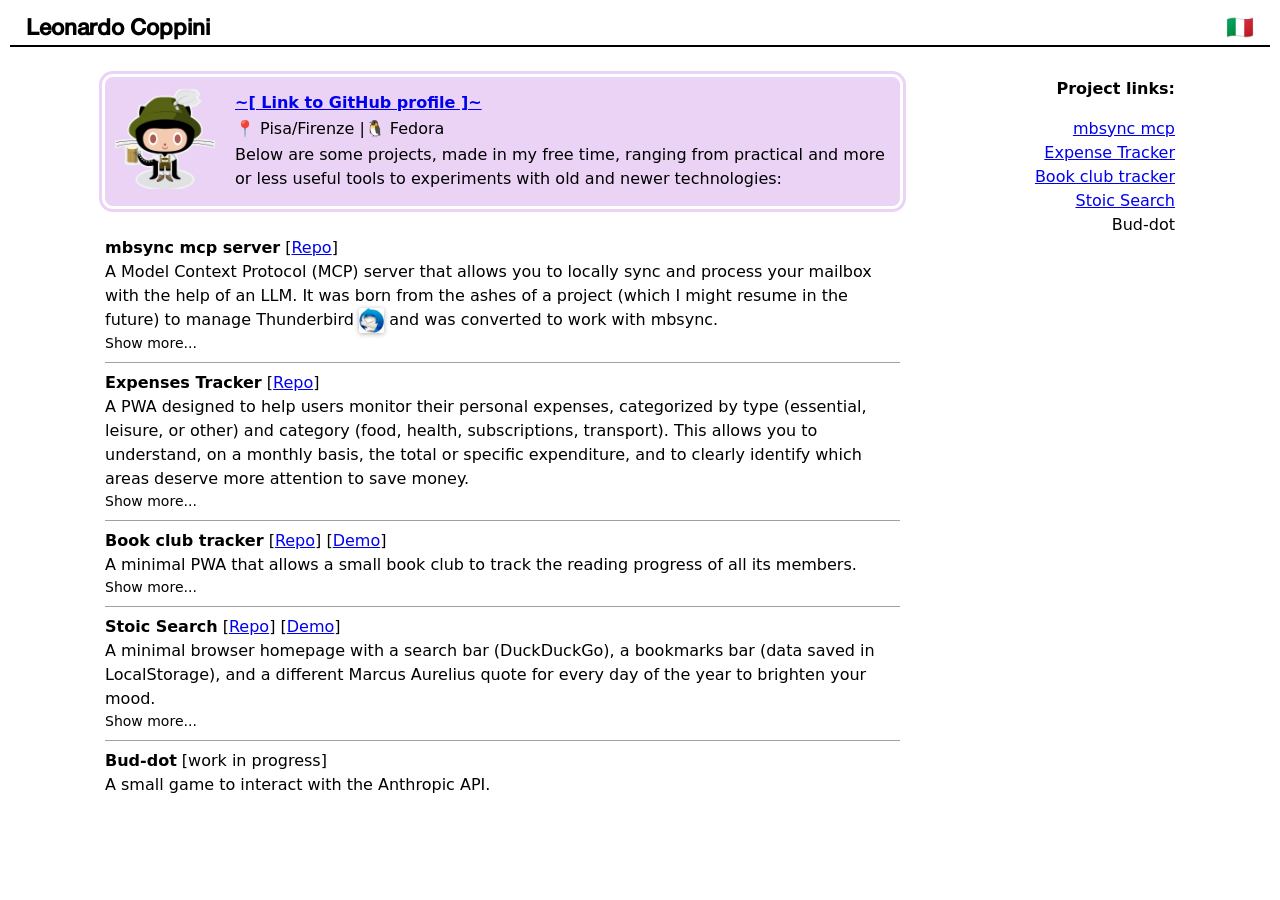
==== index.html @ 1485a017 "switch to english as default" ====
<!DOCTYPE html>
<html lang="en">
<head>
    <meta charset="UTF-8">
    <meta name="viewport" content="width=device-width, initial-scale=1.0">
    <link rel="icon" type="image/x-icon" href="assets/ico.ico">
    <link rel="stylesheet" href="css/ciessesse.css">
    <style>
        @media (min-width: 1200px) {
            .container {
                max-width: 1100px;
            }
        }
        @font-face {
            font-family: 'Faustina';
            src: url('fonts/static/Faustina-Regular.ttf') format('truetype');
            font-weight: 400;
            font-style: normal;
        }

        @font-face {
            font-family: 'Faustina';
            src: url('fonts/static/Faustina-Bold.ttf') format('truetype');
            font-weight: 700;
            font-style: normal;
        }

        @media (min-width: 1200px) {
            .container {
                max-width: 1100px;
            }
        }

        .navbar-brand {
            font-family: 'Helvetica Neue', serif;
            font-size: 1.4rem;
        }
        .align-items-center {
        align-items: center !important;
        }

        .book-descr {
            flex-direction: row;
        }

        @media (max-width: 768px) {
            .book-descr {
                flex-direction: column;
            }
        }

        .book-tracker, .marco, .mbsync, .tracker {
            cursor: pointer;
        }
    </style>
    <title>Portfolio</title>
</head>
<body style="margin-left: 10px; margin-right: 10px; margin-bottom: 50px;">
    <header class="navbar navbar-static-top bs-docs-nav" id="top" style="border-bottom: 2px solid black; padding-bottom: 0px;">
        <div class="d-flex align-items-baseline" style="width: 100%;">
            <a href="https://leonardocppn.github.io/portfolio/" class="navbar-brand" style="font-weight: bold; margin-bottom: -2px; padding-bottom: 0;">Leonardo Coppini</a>
            <a href="indexita.html" title="Italiano" style="font-size: 1.4rem; margin-left: auto; text-decoration: none;">🇮🇹</a>
        </div>
    </header>

    <div class="container">
        <div class="row">
            <main class="col-12 col-md-9" style="padding-top:30px">
                <div style="background: #ead3f5; margin-bottom:30px; border-radius: 8px; padding: 10px; display: flex; gap: 20px; align-items: center; box-shadow: 0 0 0 3px white, 0 0 0 6px #ead3f5;">
                    <div>
                        <img src="assets/oktobercat.png" style="width: 100px;">
                    </div>
                    <div>
                        <p style="margin-top: 0px;margin-bottom: 2px;">
                            <a href="https://github.com/leonardocppn" style="font-weight: bold; font-size: 1rem;">~[ Link to GitHub profile ]~</a>
                        </p>
                        <p style="margin-top: 0px;margin-bottom: 2px;">
                            📍 Pisa/Firenze |🐧 Fedora
                        </p>
                        Below are some projects, made in my free time, ranging from practical and more or less useful tools to experiments with old and newer technologies:
                    </div>
                </div>
                <!--
                <h4 style="margin-bottom:0px;">Progetti</h4>
                Di seguito stanno alcuni progetti fatti nel tempo libero:<br><br>
                -->
                <b>mbsync mcp server</b> [<a href="https://github.com/leonardocppn/mbsync-mcp">Repo</a>]<br>
                A Model Context Protocol (MCP) server that allows you to locally sync and process your mailbox with the help of an LLM. It was born from the ashes of a project (which I might resume in the future) to manage Thunderbird <img src="imgs/tndrb.ico" style="width: 25px; border-radius:10%; box-shadow: 0 1px 5px rgba(0, 0, 0, 0.3); vertical-align: middle;"> and was converted to work with mbsync.<br>
                <div class="mbsync" style="font-size:14px">Show more...</div>
                <div class="mcp" style="align-items: center;display: none;gap:20px">
                    <div style="box-sizing: border-box; text-align: center;">
                        <img src="imgs/mcp.png" style="width: 100%; max-width: 680px; box-shadow: 0 1px 5px rgba(0, 0, 0, 0.3);">
                    </div>
                    <div style="box-sizing: border-box;text-align:left;">
                        Main features include:
                        <ul style="margin: 5px;">
                            <li>Read emails from Maildir folders synced with mbsync.</li>
                            <li>Search by sender, subject, or content.</li>
                            <li>Filters by date range and read/unread status.</li>
                            <li>IMAP operations: move, delete, archive emails.</li>
                            <li>Batch cleanup: delete/archive multiple emails in a single command.</li>
                            <li>Daily briefing: inbox summary with top senders.</li>
                        </ul>
                    </div>
                </div>
                <hr style="border: 0; border-top: 1px solid #a0a0a0;">
                <b>Expenses Tracker</b> [<a href="https://github.com/leonardocppn/expenses-tracker-pwa">Repo</a>]<br>
                A PWA designed to help users monitor their personal expenses, categorized by type (essential, leisure, or other) and category (food, health, subscriptions, transport). This allows you to understand, on a monthly basis, the total or specific expenditure, and to clearly identify which areas deserve more attention to save money.<br>
                <div class="tracker" style="font-size:14px">Show more...</div>
                <div class="spese" style="align-items: center;display: none;gap:20px">
                    <div style="box-sizing: border-box; text-align: center;">
                        <table>
                            <tr>
                                <td><img src="https://raw.githubusercontent.com/leonardocppn/expenses-tracker-pwa/refs/heads/main/screen1.png" width="270px"/></td>
                                <td><img src="https://raw.githubusercontent.com/leonardocppn/expenses-tracker-pwa/refs/heads/main/screen2.png" width="270px"/></td>
                            </tr>
                        </table>
                    </div>
                    <div style="box-sizing: border-box;text-align:left;">
                        This is accompanied by two other trackers: one for daily mood and one for sleep hours. Given that sleep and mood are strongly correlated, this project is also a personal experiment to understand how visible the increase in leisure spending is as an involuntary response to a certain number of consecutive days of bad mood.<br>                 As I personally use this PWA (currently collecting data!), the analysis of this correlation will be evaluated and improved in a few months, with more data available.
                    </div>
                </div>
                <hr style="border: 0; border-top: 1px solid #a0a0a0;">
                <b>Book club tracker</b> [<a href="https://github.com/leonardocppn/book-club-tracker">Repo</a>] [<a href="https://leonardocppn.github.io/book-club-tracker/">Demo</a>]<br>
                A minimal PWA that allows a small book club to track the reading progress of all its members.<br>
                <div class="book-tracker" style="font-size:14px">Show more...</div>
                <div class="book-descr" style="align-items: center;display: none;gap:20px">
                    <div style="box-sizing: border-box;">
                        <img src="imgs/book.png" style="width: 300px;">
                    </div>
                    <div style="box-sizing: border-box;text-align:left;">
                    Small PWA built to track on mobile the reading progress of a book club made up of me and some friends. To avoid losing touch with others and to stop having to periodically ask: "Where are you up to?".<br>
                    <br>
                    Frontend written in JavaScript, backend running on Cloudflare Workers with storage on Cloudflare KV. It sends notifications to a shared Discord channel to alert when someone crosses the 50-75-90% threshold of the book.<br>
                    <br>
                    Minimal, easily extendable/improvable, and hard to recommend for a larger reading group due to the lack of user authentication, which allows anyone to freely falsify other people's data.
                    </div>
                </div>
                <hr style="border: 0; border-top: 1px solid #a0a0a0;">
                <b>Stoic Search</b> [<a href="https://github.com/leonardocppn/stoic-search">Repo</a>] [<a href="https://leonardocppn.github.io/stoic-search/">Demo</a>]<br>
                A minimal browser homepage with a search bar (DuckDuckGo), a bookmarks bar (data saved in LocalStorage), and a different Marcus Aurelius quote for every day of the year to brighten your mood.<br>
                <div class="marco" style="font-size:14px">Show more...</div>
                <div class="aurelio" style="display: none;">
                    <div style="box-sizing: border-box; text-align: center;">
                        <img src="imgs/marco.png" style="width: 90%; box-shadow: 0 1px 5px rgba(0, 0, 0, 0.3); ">
                    </div>
                    <div style="box-sizing: border-box;text-align:left;">
                        It uses a simple function to compute the current day of the year (0–365), loads an array of 366 Marcus Aurelius quotes (to handle leap years), and uses the modulo operator to select the corresponding quote: each day shows a different quote following the sequential order of the array, restarting on January 1st of the next year.<br>
                    </div>
                </div>
                <hr style="border: 0; border-top: 1px solid #a0a0a0;">
                <b>Bud-dot</b> [work in progress]<br>
                A small game to interact with the Anthropic API.
                <br><br>
                
            </main>

            <aside class="col-12 col-md-3 mt-4 mt-md-0" style="text-align: right; padding-top:30px">
                <b>Project links:</b><br>
                <nav>
                    <ul class="list-unstyled ps-md-3">
                        <li><a href="https://github.com/leonardocppn/mbsync-mcp">mbsync mcp</a></li>
                        <li><a href="https://github.com/leonardocppn/expenses-tracker-pwa">Expense Tracker</a></li>
                        <li><a href="https://leonardocppn.github.io/book-club-tracker/">Book club tracker</a></li>
                        <li><a href="https://leonardocppn.github.io/stoic-search/">Stoic Search</a></li>
                        <li>Bud-dot</li>
                    </ul>
                </nav>
            </aside>
        </div>
    </div>

    <script>
        function setupToggle(triggerSelector, contentSelector, displayStyle = 'flex') {
            document.querySelector(triggerSelector).addEventListener('click', function() {
                const content = document.querySelector(contentSelector);
                if (content.style.display === 'none' || content.style.display === '') {
                    content.style.display = displayStyle;
                    this.textContent = 'Show less...';
                } else {
                    content.style.display = 'none';
                    this.textContent = 'Show more...';
                }
            });
        }

        setupToggle('.book-tracker', '.book-descr', 'flex');
        setupToggle('.marco', '.aurelio', 'block');
        setupToggle('.mbsync', '.mcp', 'block');
        setupToggle('.tracker', '.spese', 'block');
    </script>
</body>
</html>
---- css/ciessesse.css ----
/* =====================
   Base reset
   ===================== */

*, *::before, *::after {
    box-sizing: border-box;
}

body {
    margin: 0;
    font-family: system-ui, -apple-system, "Segoe UI", Roboto, "Helvetica Neue", Arial, sans-serif;
    line-height: 1.5;
}

/* ===================== */

.blacklink a,
.blacklink a:visited {
    color: #000;
    text-decoration: none;
}

.blacklink a:hover {
    color: 000;
    text-decoration: underline;
}
.recentlink a,
.recentlink a:visited {
    color: #666;
    text-decoration: none;
}
.recentlink a:hover {
    color: #666;
    text-decoration: underline;
}
.citaz {
    font-style: italic;
    padding-left: 20px;
    border-left: 2px solid #000;
    margin-left: 0;
}
@media (min-width: 1200px) {
    .container {
        max-width: 1100px;
    }
}
@media (min-width: 768px) {
    .container-md, .container-sm {
        max-width: 720px;
    }
    .mt-md-0 {
        margin-top: 0 !important;
    }
}
@font-face {
    font-family: 'Faustina';
    src: url('../fonts/static/Faustina-Regular.ttf') format('truetype');
    font-weight: 400;
    font-style: normal;
}
@font-face {
    font-family: 'Faustina';
    src: url('../fonts/static/Faustina-Bold.ttf') format('truetype');
    font-weight: 700;
    font-style: normal;
}
@font-face {
    font-family: 'Helvetica Neue';
    src: url('../fonts/static/HelveticaNeue-Light.otf') format('opentype');
    font-weight: 400;
    font-style: normal;
}
@font-face {
    font-family: 'Helvetica Neue';
    src: url('../fonts/static/HelveticaNeue-Bold.otf') format('opentype');
    font-weight: 500;
    font-style: normal;
}
@font-face {
    font-family: 'Helvetica Neue';
    src: url('../fonts/static/HelveticaNeue-Italic.otf') format('opentype');
    font-weight: 400;
    font-style: italic;
}
.navbar-brand {
    padding-top: var(--bs-navbar-brand-padding-y);
    padding-bottom: var(--bs-navbar-brand-padding-y);
    margin-right: var(--bs-navbar-brand-margin-end);
    font-size: var(--bs-navbar-brand-font-size);
    color: var(--bs-navbar-brand-color);
    text-decoration: none;
    white-space: nowrap;
    font-family: 'Faustina', serif;
    font-size: 1.4rem;
}
.title {
    font-family: 'Faustina', serif;
}
.blogpost {
    font-family: 'Helvetica Neue', serif;
    font-size: 1.1rem;
}
.blogpost h4,h5 {
    font-family: 'Helvetica Neue', serif;
    font-weight: 500;
}
.fancytitle a,
.fancytitle a:visited {
    text-decoration: none;
}
.recentlink a:hover {
    color: #666;
    text-decoration: underline;
}
/* =====================
   Bootstrap utilities
   ===================== */

/* Container base */
.container {
    width: 100%;
    padding-right: 15px;
    padding-left: 15px;
    margin-right: auto;
    margin-left: auto;
}

/* Grid */
.row {
    display: flex;
    flex-wrap: wrap;
    margin-right: -15px;
    margin-left: -15px;
}

.col-12, .col-md-3, .col-md-9{
    position: relative;
    width: 100%;
    padding-right: 15px;
    padding-left: 15px;
}

.col-12 {
    flex: 0 0 100%;
    max-width: 100%;
}

@media (min-width: 768px) {
    .col-md-3 {
        flex: 0 0 25%;
        max-width: 25%;
    }
    .col-md-6  {
        flex: 0 0 50%;
        max-width: 50%;
    }
    .col-md-9 {
        flex: 0 0 75%;
        max-width: 75%;
    }
}

/* Flexbox */
.d-flex {
    display: flex;
}

.align-items-baseline {
    align-items: baseline;
}

/* Spacing */
.mt-4 {
    margin-top: 1.5rem;
}

.mb-5 {
    margin-bottom: 3rem;
}

@media (min-width: 768px) {
    .mt-md-0 {
        margin-top: 0;
    }
    .ps-md-3 {
        padding-left: 1rem;
    }
}

/* Navbar */
.navbar {
    display: flex;
    align-items: center;
    padding: 0.5rem 1rem;
    --bs-navbar-brand-padding-y: 0.3125rem;
}
.mx-auto {
    margin-right: auto !important;
    margin-left: auto !important;
}
.h4, h4 {
    font-size: calc(1.275rem + .3vw);
    font-family: 'Helvetica Neue', serif;
}
.h5, h5 {
    font-size: 1.25rem;
}

/* List */
.list-unstyled {
    padding-left: 0;
    list-style: none;
}
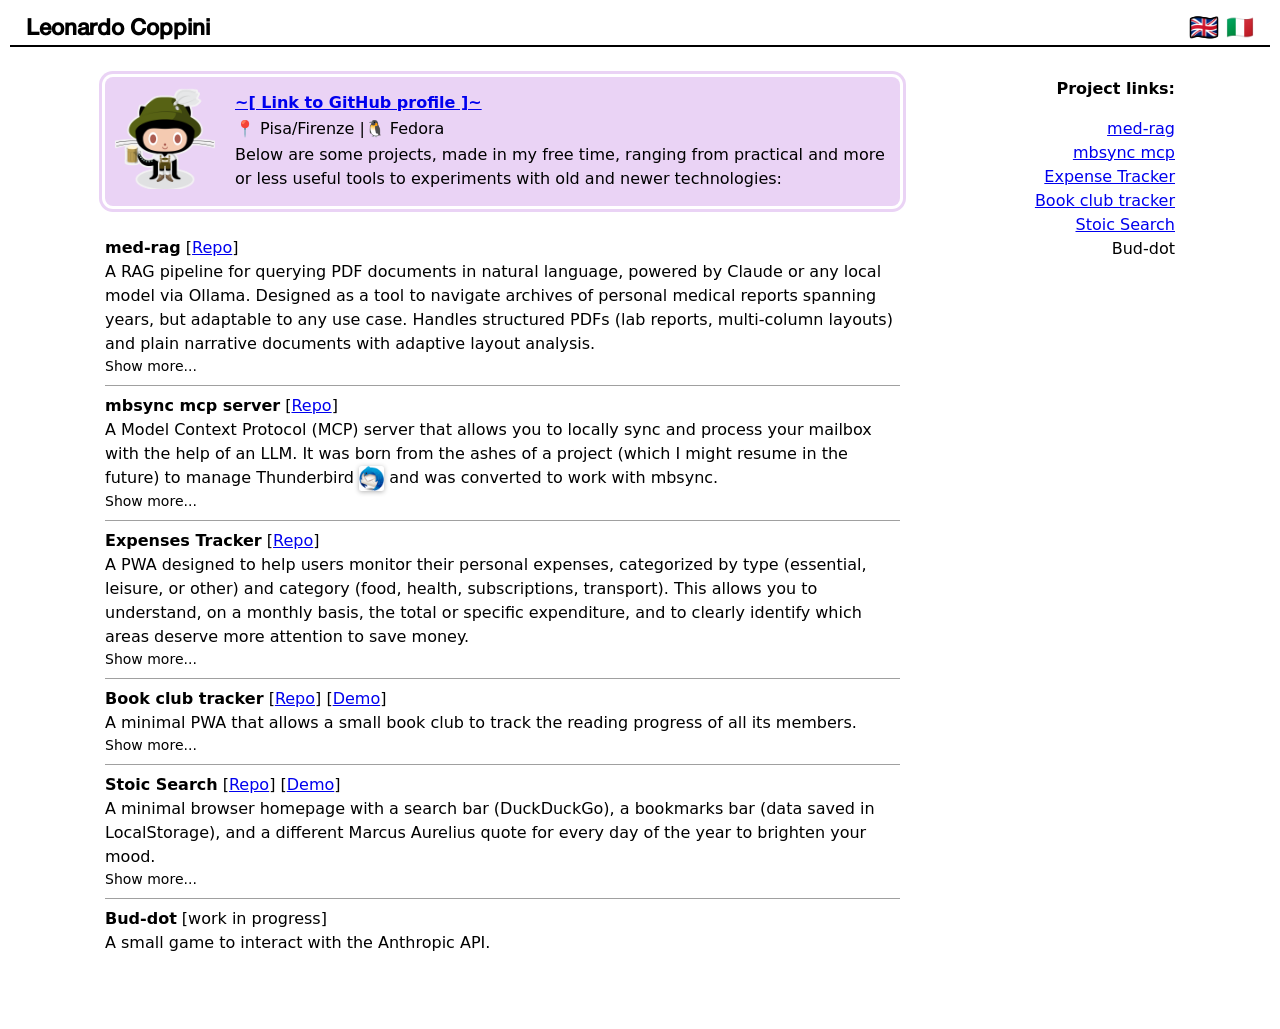
==== commit be74100a: "med-rag update" ====
--- a/index.html
+++ b/index.html
@@ -49,7 +49,7 @@
             }
         }
 
-        .book-tracker, .marco, .mbsync, .tracker {
+        .book-tracker, .marco, .mbsync, .tracker, .med {
             cursor: pointer;
         }
     </style>
@@ -59,7 +59,10 @@
     <header class="navbar navbar-static-top bs-docs-nav" id="top" style="border-bottom: 2px solid black; padding-bottom: 0px;">
         <div class="d-flex align-items-baseline" style="width: 100%;">
             <a href="https://leonardocppn.github.io/portfolio/" class="navbar-brand" style="font-weight: bold; margin-bottom: -2px; padding-bottom: 0;">Leonardo Coppini</a>
-            <a href="indexita.html" title="Italiano" style="font-size: 1.4rem; margin-left: auto; text-decoration: none;">🇮🇹</a>
+            <span style="margin-left: auto; display: flex; gap: 0.5rem; align-items: center;">
+                <span title="English" style="font-size: 1.4rem; cursor: default; filter: drop-shadow(0 0 0px rgba(0,0,0,0.8)) drop-shadow(0 1px 0 black) drop-shadow(0 -1px 0 black) drop-shadow(1px 0 0 black) drop-shadow(-1px 0 0 black);">🇬🇧</span>
+                <a href="indexita.html" title="Italiano" style="font-size: 1.4rem; text-decoration: none;">🇮🇹</a>
+            </span>
         </div>
     </header>
 
@@ -84,6 +87,31 @@
                 <h4 style="margin-bottom:0px;">Progetti</h4>
                 Di seguito stanno alcuni progetti fatti nel tempo libero:<br><br>
                 -->
+
+
+
+
+
+                <b>med-rag</b> [<a href="https://github.com/leonardocppn/med-rag">Repo</a>]<br>
+                A RAG pipeline for querying PDF documents in natural language, powered by Claude or any local model via Ollama. Designed as a tool to navigate archives of personal medical reports spanning years, but adaptable to any use case. Handles structured PDFs (lab reports, multi-column layouts) and plain narrative documents with adaptive layout analysis.<br>
+                <div class="med" style="font-size:14px">Show more...</div>
+                <div class="rag" style="align-items: center;display: none;gap:20px">
+                    <div style="box-sizing: border-box;text-align:left;">
+                        Main features:
+                        <ul style="margin: 5px;">
+                            <li>Adaptive layout parsing: parameters derived from each document's own metrics with no hardcoded thresholds. Classifies blocks as title, header, footer, or body. Detects multi-column layouts.</li>
+                            <li>Plain-text mode for narrative documents such as clinical notes, discharge letters (or any kind of single-column text document), where layout analysis is unnecessary.</li>
+                            <li>Multilingual embeddings via fastembed (ONNX, no GPU required), stored in ChromaDB.</li>
+                            <li>Optional cross-encoder re-ranking for more precise retrieval.</li>
+                            <li>Multi-document corpus: index multiple PDFs and query them together.</li>
+                            <li>Multi-turn chat and structured document summaries.</li>
+                            <li>Incremental sync: re-indexes only new files, with deduplication by content.</li>
+                            <li>BM25 keyword search for instant lookup (without an LLM).</li>
+                            <li>Dual LLM backend: Claude (Anthropic API) or any local model via Ollama.</li>
+                        </ul>
+                    </div>
+                </div>
+                <hr style="border: 0; border-top: 1px solid #a0a0a0;">
                 <b>mbsync mcp server</b> [<a href="https://github.com/leonardocppn/mbsync-mcp">Repo</a>]<br>
                 A Model Context Protocol (MCP) server that allows you to locally sync and process your mailbox with the help of an LLM. It was born from the ashes of a project (which I might resume in the future) to manage Thunderbird <img src="imgs/tndrb.ico" style="width: 25px; border-radius:10%; box-shadow: 0 1px 5px rgba(0, 0, 0, 0.3); vertical-align: middle;"> and was converted to work with mbsync.<br>
                 <div class="mbsync" style="font-size:14px">Show more...</div>
@@ -159,6 +187,7 @@
                 <b>Project links:</b><br>
                 <nav>
                     <ul class="list-unstyled ps-md-3">
+                        <li><a href="https://github.com/leonardocppn/med-rag">med-rag</a></li>
                         <li><a href="https://github.com/leonardocppn/mbsync-mcp">mbsync mcp</a></li>
                         <li><a href="https://github.com/leonardocppn/expenses-tracker-pwa">Expense Tracker</a></li>
                         <li><a href="https://leonardocppn.github.io/book-club-tracker/">Book club tracker</a></li>
@@ -187,6 +216,7 @@
         setupToggle('.book-tracker', '.book-descr', 'flex');
         setupToggle('.marco', '.aurelio', 'block');
         setupToggle('.mbsync', '.mcp', 'block');
+        setupToggle('.med', '.rag', 'block');
         setupToggle('.tracker', '.spese', 'block');
     </script>
 </body>
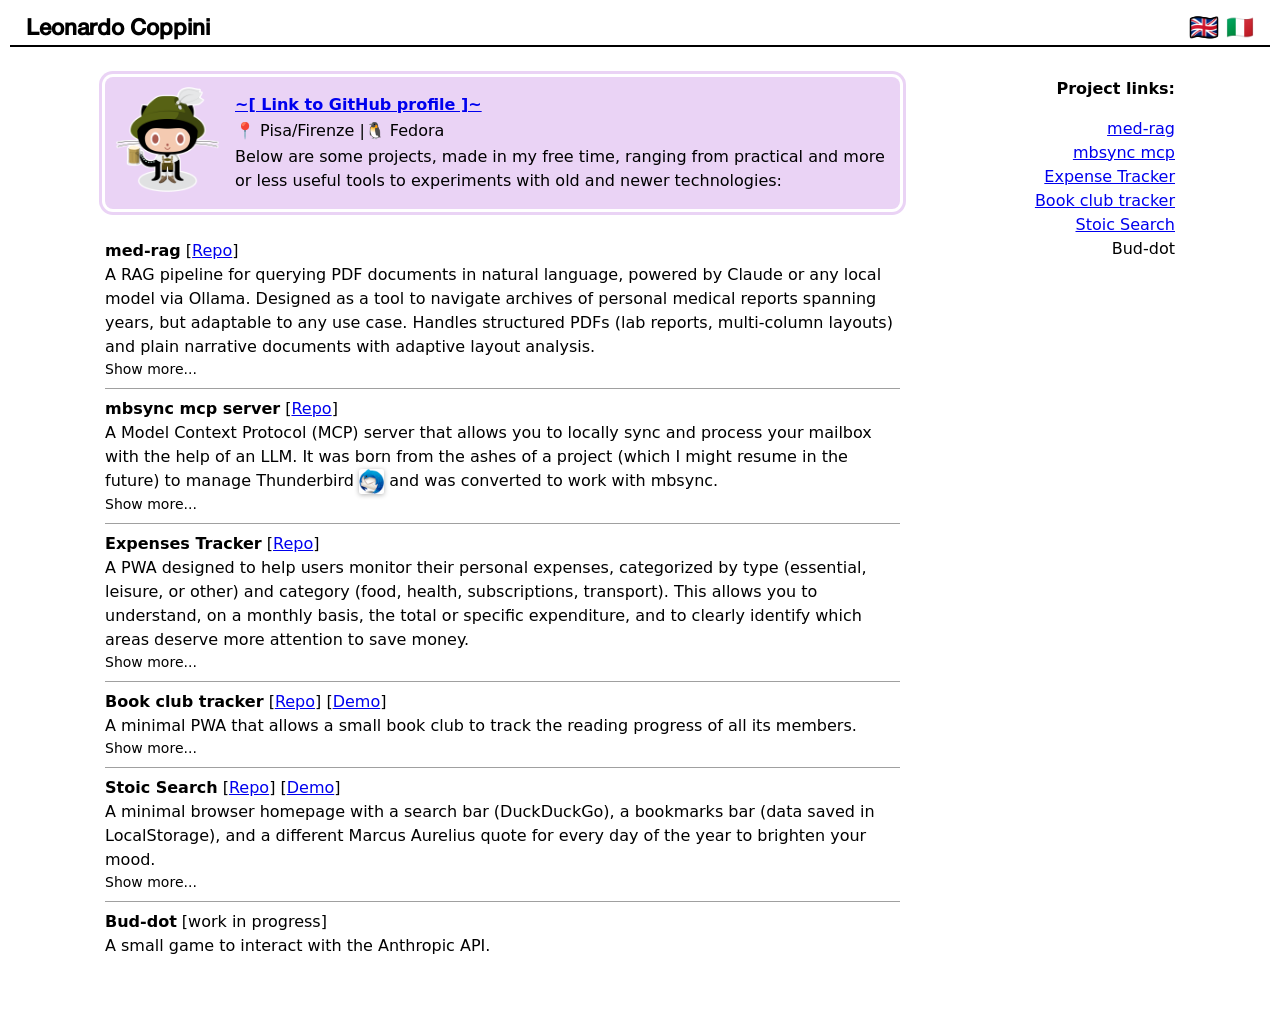
==== commit 7eeedd30: "tiny layout change" ====
--- a/index.html
+++ b/index.html
@@ -69,9 +69,9 @@
     <div class="container">
         <div class="row">
             <main class="col-12 col-md-9" style="padding-top:30px">
-                <div style="background: #ead3f5; margin-bottom:30px; border-radius: 8px; padding: 10px; display: flex; gap: 20px; align-items: center; box-shadow: 0 0 0 3px white, 0 0 0 6px #ead3f5;">
+                <div style="background: #ead3f5; margin-bottom:30px; border-radius: 8px; padding: 10px; display: flex; gap: 15px; align-items: center; box-shadow: 0 0 0 3px white, 0 0 0 6px #ead3f5;">
                     <div>
-                        <img src="assets/oktobercat.png" style="width: 100px;">
+                        <img src="assets/oktobercat.png" style="width: 105px;">
                     </div>
                     <div>
                         <p style="margin-top: 0px;margin-bottom: 2px;">
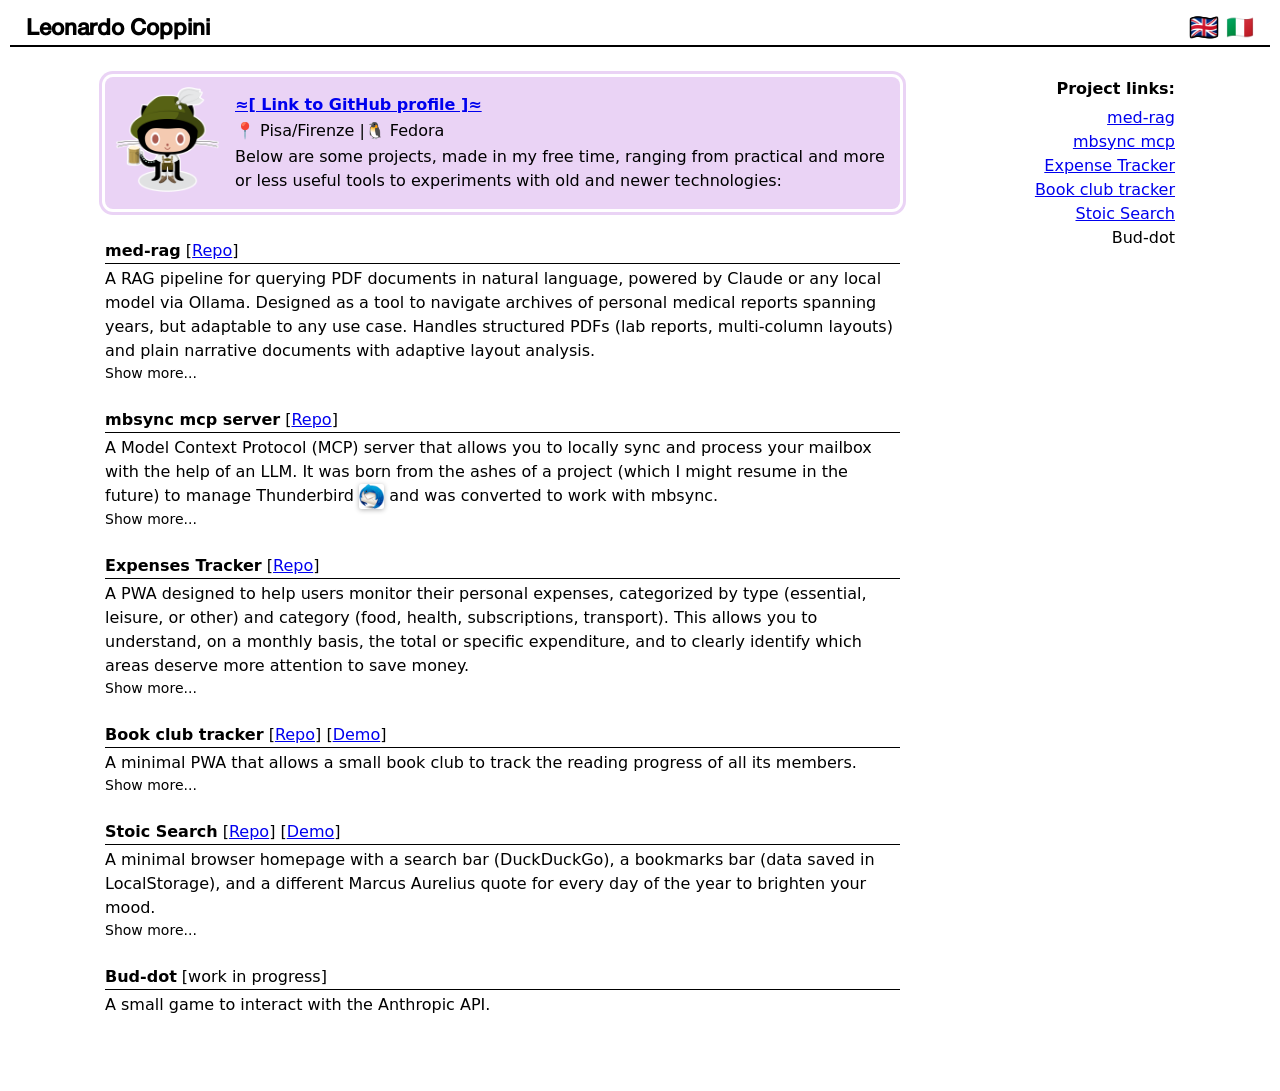
==== commit 2b357a51: "changing something in the html/css" ====
--- a/index.html
+++ b/index.html
@@ -75,7 +75,7 @@
                     </div>
                     <div>
                         <p style="margin-top: 0px;margin-bottom: 2px;">
-                            <a href="https://github.com/leonardocppn" style="font-weight: bold; font-size: 1rem;">~[ Link to GitHub profile ]~</a>
+                            <a href="https://github.com/leonardocppn" style="font-weight: bold; font-size: 1rem;">≈[ Link to GitHub profile ]≈</a>
                         </p>
                         <p style="margin-top: 0px;margin-bottom: 2px;">
                             📍 Pisa/Firenze |🐧 Fedora
@@ -93,6 +93,7 @@
 
 
                 <b>med-rag</b> [<a href="https://github.com/leonardocppn/med-rag">Repo</a>]<br>
+                <hr style="border: 0; border-top: 1px solid #000;margin-top: 0px;margin-bottom: 3px;">
                 A RAG pipeline for querying PDF documents in natural language, powered by Claude or any local model via Ollama. Designed as a tool to navigate archives of personal medical reports spanning years, but adaptable to any use case. Handles structured PDFs (lab reports, multi-column layouts) and plain narrative documents with adaptive layout analysis.<br>
                 <div class="med" style="font-size:14px">Show more...</div>
                 <div class="rag" style="align-items: center;display: none;gap:20px">
@@ -111,8 +112,9 @@
                         </ul>
                     </div>
                 </div>
-                <hr style="border: 0; border-top: 1px solid #a0a0a0;">
+                <br>
                 <b>mbsync mcp server</b> [<a href="https://github.com/leonardocppn/mbsync-mcp">Repo</a>]<br>
+                <hr style="border: 0; border-top: 1px solid #000;margin-top: 0px;margin-bottom: 3px;">
                 A Model Context Protocol (MCP) server that allows you to locally sync and process your mailbox with the help of an LLM. It was born from the ashes of a project (which I might resume in the future) to manage Thunderbird <img src="imgs/tndrb.ico" style="width: 25px; border-radius:10%; box-shadow: 0 1px 5px rgba(0, 0, 0, 0.3); vertical-align: middle;"> and was converted to work with mbsync.<br>
                 <div class="mbsync" style="font-size:14px">Show more...</div>
                 <div class="mcp" style="align-items: center;display: none;gap:20px">
@@ -131,8 +133,9 @@
                         </ul>
                     </div>
                 </div>
-                <hr style="border: 0; border-top: 1px solid #a0a0a0;">
+                <br>
                 <b>Expenses Tracker</b> [<a href="https://github.com/leonardocppn/expenses-tracker-pwa">Repo</a>]<br>
+                <hr style="border: 0; border-top: 1px solid #000;margin-top: 0px;margin-bottom: 3px;">
                 A PWA designed to help users monitor their personal expenses, categorized by type (essential, leisure, or other) and category (food, health, subscriptions, transport). This allows you to understand, on a monthly basis, the total or specific expenditure, and to clearly identify which areas deserve more attention to save money.<br>
                 <div class="tracker" style="font-size:14px">Show more...</div>
                 <div class="spese" style="align-items: center;display: none;gap:20px">
@@ -148,8 +151,9 @@
                         This is accompanied by two other trackers: one for daily mood and one for sleep hours. Given that sleep and mood are strongly correlated, this project is also a personal experiment to understand how visible the increase in leisure spending is as an involuntary response to a certain number of consecutive days of bad mood.<br>                 As I personally use this PWA (currently collecting data!), the analysis of this correlation will be evaluated and improved in a few months, with more data available.
                     </div>
                 </div>
-                <hr style="border: 0; border-top: 1px solid #a0a0a0;">
+                <br>
                 <b>Book club tracker</b> [<a href="https://github.com/leonardocppn/book-club-tracker">Repo</a>] [<a href="https://leonardocppn.github.io/book-club-tracker/">Demo</a>]<br>
+                <hr style="border: 0; border-top: 1px solid #000;margin-top: 0px;margin-bottom: 3px;">
                 A minimal PWA that allows a small book club to track the reading progress of all its members.<br>
                 <div class="book-tracker" style="font-size:14px">Show more...</div>
                 <div class="book-descr" style="align-items: center;display: none;gap:20px">
@@ -164,8 +168,9 @@
                     Minimal, easily extendable/improvable, and hard to recommend for a larger reading group due to the lack of user authentication, which allows anyone to freely falsify other people's data.
                     </div>
                 </div>
-                <hr style="border: 0; border-top: 1px solid #a0a0a0;">
+                <br>
                 <b>Stoic Search</b> [<a href="https://github.com/leonardocppn/stoic-search">Repo</a>] [<a href="https://leonardocppn.github.io/stoic-search/">Demo</a>]<br>
+                <hr style="border: 0; border-top: 1px solid #000;margin-top: 0px;margin-bottom: 3px;">
                 A minimal browser homepage with a search bar (DuckDuckGo), a bookmarks bar (data saved in LocalStorage), and a different Marcus Aurelius quote for every day of the year to brighten your mood.<br>
                 <div class="marco" style="font-size:14px">Show more...</div>
                 <div class="aurelio" style="display: none;">
@@ -176,8 +181,9 @@
                         It uses a simple function to compute the current day of the year (0–365), loads an array of 366 Marcus Aurelius quotes (to handle leap years), and uses the modulo operator to select the corresponding quote: each day shows a different quote following the sequential order of the array, restarting on January 1st of the next year.<br>
                     </div>
                 </div>
-                <hr style="border: 0; border-top: 1px solid #a0a0a0;">
+                <br>
                 <b>Bud-dot</b> [work in progress]<br>
+                <hr style="border: 0; border-top: 1px solid #000;margin-top: 0px;margin-bottom: 3px;">
                 A small game to interact with the Anthropic API.
                 <br><br>
                 
@@ -186,7 +192,7 @@
             <aside class="col-12 col-md-3 mt-4 mt-md-0" style="text-align: right; padding-top:30px">
                 <b>Project links:</b><br>
                 <nav>
-                    <ul class="list-unstyled ps-md-3">
+                    <ul class="list-unstyled ps-md-3" style="margin-top:5px">
                         <li><a href="https://github.com/leonardocppn/med-rag">med-rag</a></li>
                         <li><a href="https://github.com/leonardocppn/mbsync-mcp">mbsync mcp</a></li>
                         <li><a href="https://github.com/leonardocppn/expenses-tracker-pwa">Expense Tracker</a></li>
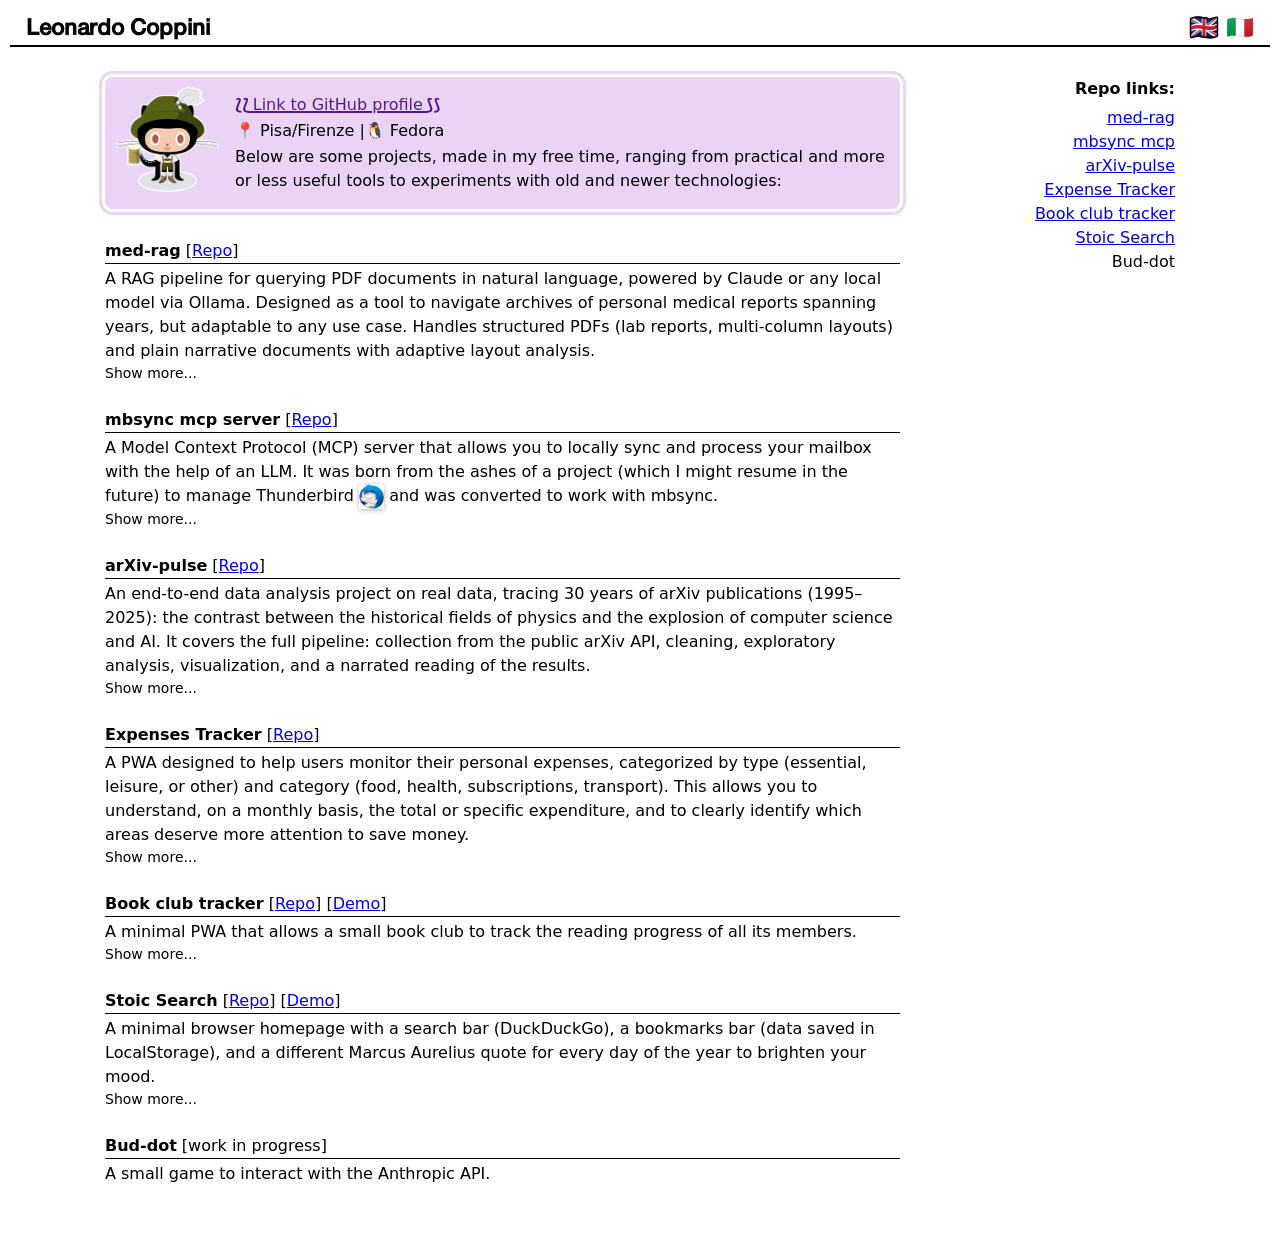
==== commit 15815347: "adding arxiv" ====
--- a/index.html
+++ b/index.html
@@ -49,8 +49,18 @@
             }
         }
 
-        .book-tracker, .marco, .mbsync, .tracker, .med {
+        .book-tracker, .marco, .mbsync, .tracker, .med, .arxiv {
             cursor: pointer;
+        }
+
+        .gh-profile:link,
+        .gh-profile:visited,
+        .gh-profile:hover,
+        .gh-profile:active {
+        font-weight: normal;
+            color: #551A8B;
+            text-decoration: underline;
+            text-decoration-thickness: 2px !important;
         }
     </style>
     <title>Portfolio</title>
@@ -74,8 +84,8 @@
                         <img src="assets/oktobercat.png" style="width: 105px;">
                     </div>
                     <div>
-                        <p style="margin-top: 0px;margin-bottom: 2px;">
-                            <a href="https://github.com/leonardocppn" style="font-weight: bold; font-size: 1rem;">≈[ Link to GitHub profile ]≈</a>
+                        <p style="margin-top: 0px;margin-bottom: 2px; font-weight: bold; font-size: 1rem; color: #551A8B;">
+                            ⟅⟅<a class="gh-profile" style="margin-left:-2px; margin-right:-2px;" href="https://github.com/leonardocppn">  Link to GitHub profile  </a>⟆⟆
                         </p>
                         <p style="margin-top: 0px;margin-bottom: 2px;">
                             📍 Pisa/Firenze |🐧 Fedora
@@ -87,8 +97,6 @@
                 <h4 style="margin-bottom:0px;">Progetti</h4>
                 Di seguito stanno alcuni progetti fatti nel tempo libero:<br><br>
                 -->
-
-
 
 
 
@@ -134,6 +142,28 @@
                     </div>
                 </div>
                 <br>
+                <b>arXiv-pulse</b> [<a href="https://github.com/leonardocppn/arxiv-pulse">Repo</a>]<br>
+                <hr style="border: 0; border-top: 1px solid #000;margin-top: 0px;margin-bottom: 3px;">
+                An end-to-end data analysis project on real data, tracing 30 years of arXiv publications (1995–2025): the contrast between the historical fields of physics and the explosion of computer science and AI. It covers the full pipeline: collection from the public arXiv API, cleaning, exploratory analysis, visualization, and a narrated reading of the results.<br>
+                <div class="arxiv" style="font-size:14px">Show more...</div>
+                <div class="pulse" style="align-items: center;display: none;gap:20px">
+                    <div style="box-sizing: border-box; text-align: center;">
+                            <img src="imgs/papers.png" style="width: 100%; max-width: 680px; box-shadow: 0 1px 5px rgba(0, 0, 0, 0.3);">
+                    </div>
+                    <div style="box-sizing: border-box;text-align:left;">
+                        Key findings:
+                        <ul style="margin: 5px;">
+                            <li>The CS/AI crossover over physics happened around 2018: the CS/AI share of the total (physics + CS/AI) rose from 2.8% in 1995 to 78.5% in 2025.</li>
+                            <li>It is not physics declining, but CS/AI exploding on top of a physics that is still growing — physics: +5.4%/year, CS/AI: +23.9%/year (CAGR).</li>
+                            <li>Machine learning is the driver: cs.LG alone grew ×18.5 in a decade (2,490 → 46,005 papers/year, 2015 → 2025).</li>
+                            <li>In the recent sample, CS/AI collaborations show a median of 4 authors per paper against 3 for theoretical physics.</li>
+                        </ul>
+                        The real counts are built from the public arXiv API with ~310 lightweight queries (reading the API's totalResults field instead of downloading millions of records), across 5 stable physics categories and 5 CS/AI ones. The full narrated analysis lives in a Jupyter notebook.<br>
+                        <br>
+                        Stack: Python · pandas · numpy · matplotlib · seaborn · SQL (SQLite) · Jupyter.<br>
+                    </div>
+                </div>
+                <br>
                 <b>Expenses Tracker</b> [<a href="https://github.com/leonardocppn/expenses-tracker-pwa">Repo</a>]<br>
                 <hr style="border: 0; border-top: 1px solid #000;margin-top: 0px;margin-bottom: 3px;">
                 A PWA designed to help users monitor their personal expenses, categorized by type (essential, leisure, or other) and category (food, health, subscriptions, transport). This allows you to understand, on a monthly basis, the total or specific expenditure, and to clearly identify which areas deserve more attention to save money.<br>
@@ -190,11 +220,12 @@
             </main>
 
             <aside class="col-12 col-md-3 mt-4 mt-md-0" style="text-align: right; padding-top:30px">
-                <b>Project links:</b><br>
+                <b>Repo links:</b><br>
                 <nav>
                     <ul class="list-unstyled ps-md-3" style="margin-top:5px">
                         <li><a href="https://github.com/leonardocppn/med-rag">med-rag</a></li>
                         <li><a href="https://github.com/leonardocppn/mbsync-mcp">mbsync mcp</a></li>
+                        <li><a href="https://github.com/leonardocppn/arxiv-pulse">arXiv-pulse</a></li>
                         <li><a href="https://github.com/leonardocppn/expenses-tracker-pwa">Expense Tracker</a></li>
                         <li><a href="https://leonardocppn.github.io/book-club-tracker/">Book club tracker</a></li>
                         <li><a href="https://leonardocppn.github.io/stoic-search/">Stoic Search</a></li>
@@ -224,6 +255,7 @@
         setupToggle('.mbsync', '.mcp', 'block');
         setupToggle('.med', '.rag', 'block');
         setupToggle('.tracker', '.spese', 'block');
+        setupToggle('.arxiv', '.pulse', 'block');
     </script>
 </body>
 </html>
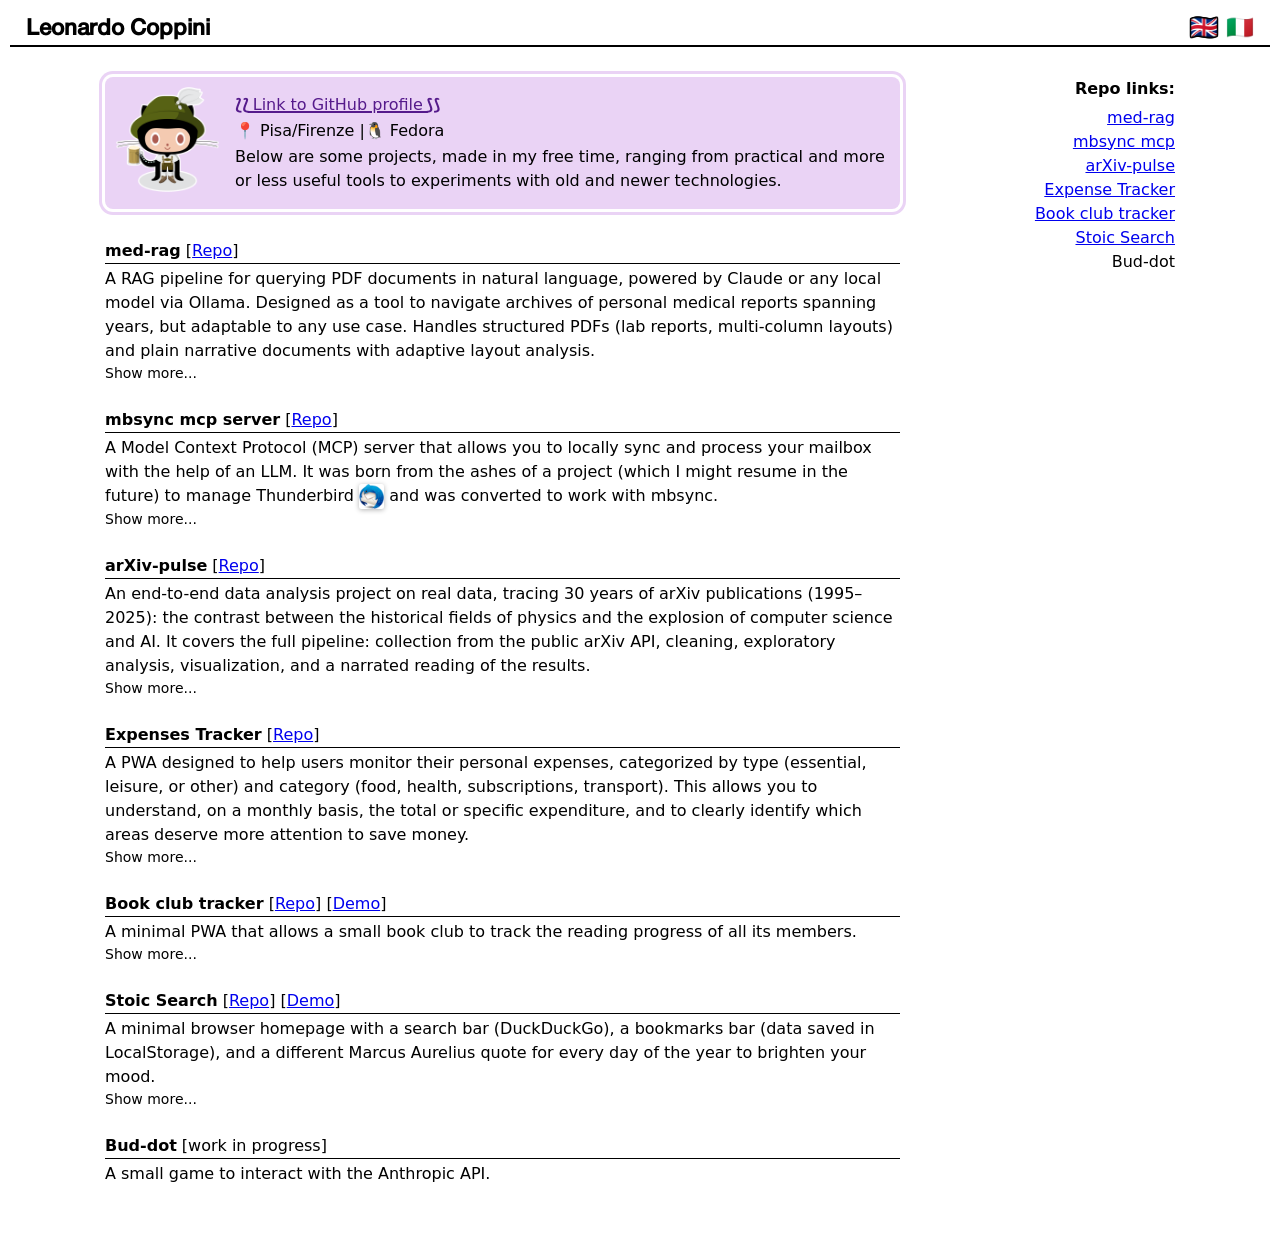
==== commit 23174e39: "beep-boop" ====
--- a/index.html
+++ b/index.html
@@ -90,7 +90,7 @@
                         <p style="margin-top: 0px;margin-bottom: 2px;">
                             📍 Pisa/Firenze |🐧 Fedora
                         </p>
-                        Below are some projects, made in my free time, ranging from practical and more or less useful tools to experiments with old and newer technologies:
+                        Below are some projects, made in my free time, ranging from practical and more or less useful tools to experiments with old and newer technologies.
                     </div>
                 </div>
                 <!--
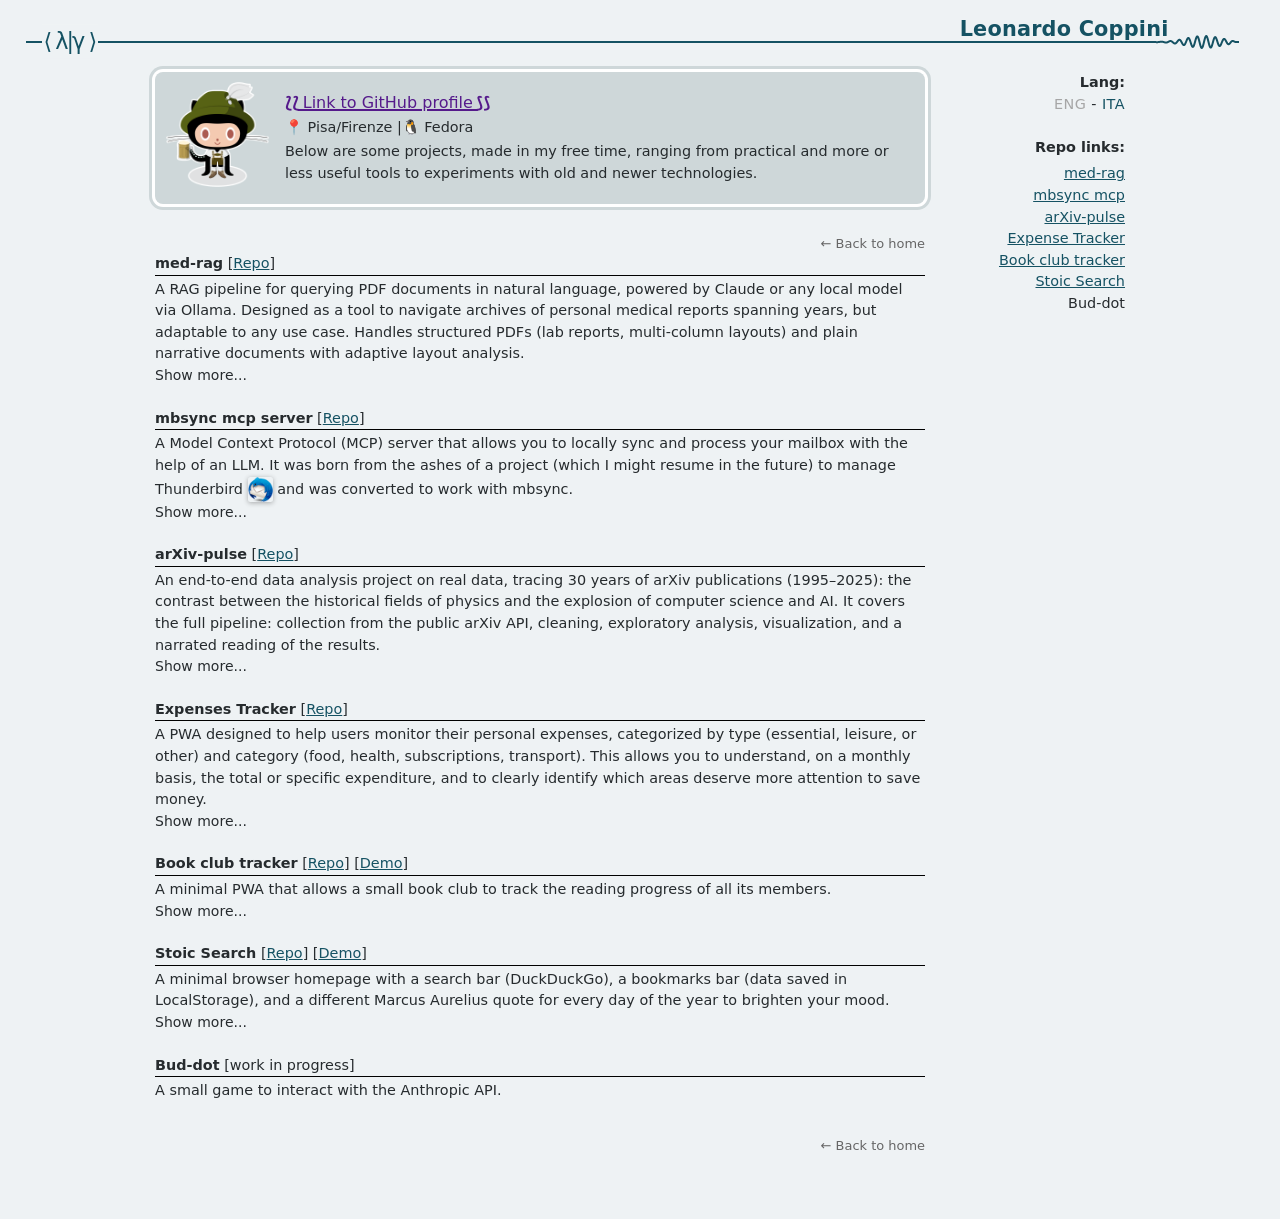
==== commit 4f1a6574: "styling after main site" ====
--- a/index.html
+++ b/index.html
@@ -3,12 +3,12 @@
 <head>
     <meta charset="UTF-8">
     <meta name="viewport" content="width=device-width, initial-scale=1.0">
-    <link rel="icon" type="image/x-icon" href="assets/ico.ico">
+    <link rel="icon" type="image/x-icon" href="assets/lc.ico">
     <link rel="stylesheet" href="css/ciessesse.css">
     <style>
         @media (min-width: 1200px) {
             .container {
-                max-width: 1100px;
+                max-width: 1000px;
             }
         }
         @font-face {
@@ -27,14 +27,10 @@
 
         @media (min-width: 1200px) {
             .container {
-                max-width: 1100px;
+                max-width: 1000px;
             }
         }
 
-        .navbar-brand {
-            font-family: 'Helvetica Neue', serif;
-            font-size: 1.4rem;
-        }
         .align-items-center {
         align-items: center !important;
         }
@@ -66,20 +62,21 @@
     <title>Portfolio</title>
 </head>
 <body style="margin-left: 10px; margin-right: 10px; margin-bottom: 50px;">
-    <header class="navbar navbar-static-top bs-docs-nav" id="top" style="border-bottom: 2px solid black; padding-bottom: 0px;">
-        <div class="d-flex align-items-baseline" style="width: 100%;">
-            <a href="https://leonardocppn.github.io/portfolio/" class="navbar-brand" style="font-weight: bold; margin-bottom: -2px; padding-bottom: 0;">Leonardo Coppini</a>
-            <span style="margin-left: auto; display: flex; gap: 0.5rem; align-items: center;">
-                <span title="English" style="font-size: 1.4rem; cursor: default; filter: drop-shadow(0 0 0px rgba(0,0,0,0.8)) drop-shadow(0 1px 0 black) drop-shadow(0 -1px 0 black) drop-shadow(1px 0 0 black) drop-shadow(-1px 0 0 black);">🇬🇧</span>
-                <a href="indexita.html" title="Italiano" style="font-size: 1.4rem; text-decoration: none;">🇮🇹</a>
+    <header class="navbar navbar-static-top bs-docs-nav site-header" id="top">
+        <div class="header-flat-line" aria-hidden="true"></div>
+        <span class="psi-mark">&#10216; &#955;|&#947; &#10217;</span>
+        <span class="wave-packet-slot">
+                <svg class="wave-packet" viewBox="0 0 100 28" aria-hidden="true">
+                    <path d="M 0.0,14.006 L 0.05,14.006 L 0.1,14.006 L 0.15,14.006 L 0.2,14.006 L 0.25,14.006 L 0.3,14.006 L 0.35,14.006 L 0.4,14.006 L 0.45,14.006 L 0.5,14.006 L 0.55,14.006 L 0.6,14.006 L 0.65,14.006 L 0.7,14.006 L 0.75,14.005 L 0.8,14.005 L 0.85,14.005 L 0.9,14.005 L 0.95,14.005 L 1.0,14.005 L 1.05,14.005 L 1.1,14.004 L 1.15,14.004 L 1.2,14.004 L 1.25,14.004 L 1.3,14.004 L 1.35,14.004 L 1.4,14.003 L 1.45,14.003 L 1.5,14.003 L 1.55,14.003 L 1.6,14.002 L 1.65,14.002 L 1.7,14.002 L 1.75,14.002 L 1.8,14.001 L 1.85,14.001 L 1.9,14.001 L 1.95,14.0 L 2.0,14.0 L 2.05,14.0 L 2.1,13.999 L 2.15,13.999 L 2.2,13.999 L 2.25,13.998 L 2.3,13.998 L 2.35,13.998 L 2.4,13.997 L 2.45,13.997 L 2.5,13.997 L 2.55,13.996 L 2.6,13.996 L 2.65,13.995 L 2.7,13.995 L 2.75,13.995 L 2.8,13.994 L 2.85,13.994 L 2.9,13.993 L 2.95,13.993 L 3.0,13.993 L 3.05,13.992 L 3.1,13.992 L 3.15,13.992 L 3.2,13.991 L 3.25,13.991 L 3.3,13.991 L 3.35,13.99 L 3.4,13.99 L 3.45,13.99 L 3.5,13.989 L 3.55,13.989 L 3.6,13.989 L 3.65,13.988 L 3.7,13.988 L 3.75,13.988 L 3.8,13.987 L 3.85,13.987 L 3.9,13.987 L 3.95,13.987 L 4.0,13.986 L 4.05,13.986 L 4.1,13.986 L 4.15,13.986 L 4.2,13.986 L 4.25,13.986 L 4.3,13.985 L 4.35,13.985 L 4.4,13.985 L 4.45,13.985 L 4.5,13.985 L 4.55,13.985 L 4.6,13.985 L 4.65,13.985 L 4.7,13.985 L 4.75,13.985 L 4.8,13.985 L 4.85,13.985 L 4.9,13.985 L 4.95,13.985 L 5.0,13.985 L 5.05,13.986 L 5.1,13.986 L 5.15,13.986 L 5.2,13.986 L 5.25,13.986 L 5.3,13.987 L 5.35,13.987 L 5.4,13.987 L 5.45,13.988 L 5.5,13.988 L 5.55,13.988 L 5.6,13.989 L 5.65,13.989 L 5.7,13.99 L 5.75,13.99 L 5.8,13.991 L 5.85,13.991 L 5.9,13.992 L 5.95,13.992 L 6.0,13.993 L 6.05,13.994 L 6.1,13.994 L 6.15,13.995 L 6.2,13.996 L 6.25,13.996 L 6.3,13.997 L 6.35,13.998 L 6.4,13.998 L 6.45,13.999 L 6.5,14.0 L 6.55,14.001 L 6.6,14.002 L 6.65,14.002 L 6.7,14.003 L 6.75,14.004 L 6.8,14.005 L 6.85,14.006 L 6.9,14.007 L 6.95,14.008 L 7.0,14.008 L 7.05,14.009 L 7.1,14.01 L 7.15,14.011 L 7.2,14.012 L 7.25,14.013 L 7.3,14.014 L 7.35,14.015 L 7.4,14.016 L 7.45,14.017 L 7.5,14.017 L 7.55,14.018 L 7.6,14.019 L 7.65,14.02 L 7.7,14.021 L 7.75,14.022 L 7.8,14.023 L 7.85,14.023 L 7.9,14.024 L 7.95,14.025 L 8.0,14.026 L 8.05,14.027 L 8.1,14.027 L 8.15,14.028 L 8.2,14.029 L 8.25,14.029 L 8.3,14.03 L 8.35,14.031 L 8.4,14.031 L 8.45,14.032 L 8.5,14.032 L 8.55,14.033 L 8.6,14.033 L 8.65,14.034 L 8.7,14.034 L 8.75,14.034 L 8.8,14.035 L 8.85,14.035 L 8.9,14.035 L 8.95,14.035 L 9.0,14.035 L 9.05,14.035 L 9.1,14.035 L 9.15,14.035 L 9.2,14.035 L 9.25,14.035 L 9.3,14.035 L 9.35,14.035 L 9.4,14.035 L 9.45,14.034 L 9.5,14.034 L 9.55,14.034 L 9.6,14.033 L 9.65,14.033 L 9.7,14.032 L 9.75,14.031 L 9.8,14.031 L 9.85,14.03 L 9.9,14.029 L 9.95,14.029 L 10.0,14.028 L 10.05,14.027 L 10.1,14.026 L 10.15,14.025 L 10.2,14.024 L 10.25,14.022 L 10.3,14.021 L 10.35,14.02 L 10.4,14.019 L 10.45,14.017 L 10.5,14.016 L 10.55,14.015 L 10.6,14.013 L 10.65,14.012 L 10.7,14.01 L 10.75,14.009 L 10.8,14.007 L 10.85,14.005 L 10.9,14.004 L 10.95,14.002 L 11.0,14.0 L 11.05,13.998 L 11.1,13.996 L 11.15,13.994 L 11.2,13.993 L 11.25,13.991 L 11.3,13.989 L 11.35,13.987 L 11.4,13.985 L 11.45,13.983 L 11.5,13.981 L 11.55,13.979 L 11.6,13.977 L 11.65,13.975 L 11.7,13.973 L 11.75,13.971 L 11.8,13.969 L 11.85,13.967 L 11.9,13.965 L 11.95,13.963 L 12.0,13.961 L 12.05,13.959 L 12.1,13.957 L 12.15,13.955 L 12.2,13.953 L 12.25,13.951 L 12.3,13.949 L 12.35,13.947 L 12.4,13.946 L 12.45,13.944 L 12.5,13.942 L 12.55,13.941 L 12.6,13.939 L 12.65,13.938 L 12.7,13.936 L 12.75,13.935 L 12.8,13.933 L 12.85,13.932 L 12.9,13.931 L 12.95,13.93 L 13.0,13.929 L 13.05,13.928 L 13.1,13.927 L 13.15,13.926 L 13.2,13.925 L 13.25,13.924 L 13.3,13.924 L 13.35,13.923 L 13.4,13.923 L 13.45,13.922 L 13.5,13.922 L 13.55,13.922 L 13.6,13.922 L 13.65,13.922 L 13.7,13.922 L 13.75,13.923 L 13.8,13.923 L 13.85,13.923 L 13.9,13.924 L 13.95,13.925 L 14.0,13.926 L 14.05,13.927 L 14.1,13.928 L 14.15,13.929 L 14.2,13.93 L 14.25,13.931 L 14.3,13.933 L 14.35,13.935 L 14.4,13.936 L 14.45,13.938 L 14.5,13.94 L 14.55,13.942 L 14.6,13.944 L 14.65,13.947 L 14.7,13.949 L 14.75,13.951 L 14.8,13.954 L 14.85,13.957 L 14.9,13.959 L 14.95,13.962 L 15.0,13.965 L 15.05,13.968 L 15.1,13.972 L 15.15,13.975 L 15.2,13.978 L 15.25,13.982 L 15.3,13.985 L 15.35,13.989 L 15.4,13.992 L 15.45,13.996 L 15.5,14.0 L 15.55,14.004 L 15.6,14.008 L 15.65,14.012 L 15.7,14.016 L 15.75,14.02 L 15.8,14.024 L 15.85,14.028 L 15.9,14.032 L 15.95,14.036 L 16.0,14.041 L 16.05,14.045 L 16.1,14.049 L 16.15,14.053 L 16.2,14.058 L 16.25,14.062 L 16.3,14.066 L 16.35,14.07 L 16.4,14.075 L 16.45,14.079 L 16.5,14.083 L 16.55,14.087 L 16.6,14.091 L 16.65,14.095 L 16.7,14.099 L 16.75,14.103 L 16.8,14.107 L 16.85,14.11 L 16.9,14.114 L 16.95,14.117 L 17.0,14.121 L 17.05,14.124 L 17.1,14.127 L 17.15,14.13 L 17.2,14.133 L 17.25,14.136 L 17.3,14.139 L 17.35,14.142 L 17.4,14.144 L 17.45,14.146 L 17.5,14.148 L 17.55,14.15 L 17.6,14.152 L 17.65,14.154 L 17.7,14.155 L 17.75,14.157 L 17.8,14.158 L 17.85,14.159 L 17.9,14.16 L 17.95,14.16 L 18.0,14.16 L 18.05,14.161 L 18.1,14.16 L 18.15,14.16 L 18.2,14.16 L 18.25,14.159 L 18.3,14.158 L 18.35,14.157 L 18.4,14.156 L 18.45,14.154 L 18.5,14.152 L 18.55,14.15 L 18.6,14.148 L 18.65,14.145 L 18.7,14.143 L 18.75,14.14 L 18.8,14.137 L 18.85,14.133 L 18.9,14.13 L 18.95,14.126 L 19.0,14.122 L 19.05,14.118 L 19.1,14.113 L 19.15,14.108 L 19.2,14.104 L 19.25,14.098 L 19.3,14.093 L 19.35,14.088 L 19.4,14.082 L 19.45,14.076 L 19.5,14.07 L 19.55,14.064 L 19.6,14.057 L 19.65,14.051 L 19.7,14.044 L 19.75,14.037 L 19.8,14.03 L 19.85,14.022 L 19.9,14.015 L 19.95,14.008 L 20.0,14.0 L 20.05,13.992 L 20.1,13.984 L 20.15,13.976 L 20.2,13.968 L 20.25,13.96 L 20.3,13.952 L 20.35,13.944 L 20.4,13.936 L 20.45,13.927 L 20.5,13.919 L 20.55,13.911 L 20.6,13.902 L 20.65,13.894 L 20.7,13.886 L 20.75,13.877 L 20.8,13.869 L 20.85,13.861 L 20.9,13.853 L 20.95,13.845 L 21.0,13.837 L 21.05,13.829 L 21.1,13.821 L 21.15,13.813 L 21.2,13.805 L 21.25,13.798 L 21.3,13.791 L 21.35,13.784 L 21.4,13.777 L 21.45,13.77 L 21.5,13.763 L 21.55,13.757 L 21.6,13.751 L 21.65,13.745 L 21.7,13.739 L 21.75,13.734 L 21.8,13.729 L 21.85,13.724 L 21.9,13.72 L 21.95,13.715 L 22.0,13.711 L 22.05,13.708 L 22.1,13.704 L 22.15,13.701 L 22.2,13.699 L 22.25,13.696 L 22.3,13.694 L 22.35,13.693 L 22.4,13.692 L 22.45,13.691 L 22.5,13.69 L 22.55,13.69 L 22.6,13.691 L 22.65,13.691 L 22.7,13.693 L 22.75,13.694 L 22.8,13.696 L 22.85,13.699 L 22.9,13.701 L 22.95,13.705 L 23.0,13.708 L 23.05,13.712 L 23.1,13.717 L 23.15,13.722 L 23.2,13.727 L 23.25,13.733 L 23.3,13.739 L 23.35,13.746 L 23.4,13.753 L 23.45,13.76 L 23.5,13.768 L 23.55,13.777 L 23.6,13.785 L 23.65,13.794 L 23.7,13.804 L 23.75,13.814 L 23.8,13.824 L 23.85,13.834 L 23.9,13.845 L 23.95,13.856 L 24.0,13.868 L 24.05,13.88 L 24.1,13.892 L 24.15,13.905 L 24.2,13.918 L 24.25,13.931 L 24.3,13.944 L 24.35,13.958 L 24.4,13.972 L 24.45,13.986 L 24.5,14.0 L 24.55,14.014 L 24.6,14.029 L 24.65,14.044 L 24.7,14.059 L 24.75,14.074 L 24.8,14.089 L 24.85,14.104 L 24.9,14.12 L 24.95,14.135 L 25.0,14.151 L 25.05,14.166 L 25.1,14.181 L 25.15,14.197 L 25.2,14.212 L 25.25,14.227 L 25.3,14.243 L 25.35,14.258 L 25.4,14.273 L 25.45,14.287 L 25.5,14.302 L 25.55,14.316 L 25.6,14.331 L 25.65,14.344 L 25.7,14.358 L 25.75,14.372 L 25.8,14.385 L 25.85,14.397 L 25.9,14.41 L 25.95,14.422 L 26.0,14.434 L 26.05,14.445 L 26.1,14.456 L 26.15,14.466 L 26.2,14.476 L 26.25,14.486 L 26.3,14.495 L 26.35,14.503 L 26.4,14.511 L 26.45,14.519 L 26.5,14.525 L 26.55,14.532 L 26.6,14.537 L 26.65,14.542 L 26.7,14.547 L 26.75,14.551 L 26.8,14.554 L 26.85,14.556 L 26.9,14.558 L 26.95,14.559 L 27.0,14.559 L 27.05,14.559 L 27.1,14.558 L 27.15,14.556 L 27.2,14.554 L 27.25,14.55 L 27.3,14.546 L 27.35,14.542 L 27.4,14.536 L 27.45,14.53 L 27.5,14.523 L 27.55,14.515 L 27.6,14.507 L 27.65,14.498 L 27.7,14.488 L 27.75,14.477 L 27.8,14.466 L 27.85,14.453 L 27.9,14.441 L 27.95,14.427 L 28.0,14.413 L 28.05,14.398 L 28.1,14.382 L 28.15,14.365 L 28.2,14.348 L 28.25,14.331 L 28.3,14.312 L 28.35,14.293 L 28.4,14.274 L 28.45,14.254 L 28.5,14.233 L 28.55,14.212 L 28.6,14.19 L 28.65,14.168 L 28.7,14.145 L 28.75,14.122 L 28.8,14.098 L 28.85,14.074 L 28.9,14.05 L 28.95,14.025 L 29.0,14.0 L 29.05,13.975 L 29.1,13.949 L 29.15,13.923 L 29.2,13.897 L 29.25,13.871 L 29.3,13.844 L 29.35,13.818 L 29.4,13.791 L 29.45,13.764 L 29.5,13.738 L 29.55,13.711 L 29.6,13.685 L 29.65,13.658 L 29.7,13.632 L 29.75,13.605 L 29.8,13.579 L 29.85,13.554 L 29.9,13.528 L 29.95,13.503 L 30.0,13.478 L 30.05,13.454 L 30.1,13.429 L 30.15,13.406 L 30.2,13.383 L 30.25,13.36 L 30.3,13.338 L 30.35,13.316 L 30.4,13.296 L 30.45,13.275 L 30.5,13.256 L 30.55,13.237 L 30.6,13.219 L 30.65,13.202 L 30.7,13.185 L 30.75,13.169 L 30.8,13.155 L 30.85,13.141 L 30.9,13.128 L 30.95,13.116 L 31.0,13.105 L 31.05,13.095 L 31.1,13.086 L 31.15,13.078 L 31.2,13.071 L 31.25,13.066 L 31.3,13.061 L 31.35,13.058 L 31.4,13.055 L 31.45,13.054 L 31.5,13.054 L 31.55,13.056 L 31.6,13.058 L 31.65,13.062 L 31.7,13.067 L 31.75,13.073 L 31.8,13.08 L 31.85,13.089 L 31.9,13.098 L 31.95,13.11 L 32.0,13.122 L 32.05,13.136 L 32.1,13.15 L 32.15,13.166 L 32.2,13.184 L 32.25,13.202 L 32.3,13.222 L 32.35,13.243 L 32.4,13.265 L 32.45,13.288 L 32.5,13.312 L 32.55,13.338 L 32.6,13.365 L 32.65,13.392 L 32.7,13.421 L 32.75,13.451 L 32.8,13.482 L 32.85,13.513 L 32.9,13.546 L 32.95,13.58 L 33.0,13.614 L 33.05,13.65 L 33.1,13.686 L 33.15,13.723 L 33.2,13.761 L 33.25,13.799 L 33.3,13.838 L 33.35,13.878 L 33.4,13.918 L 33.45,13.959 L 33.5,14.0 L 33.55,14.042 L 33.6,14.084 L 33.65,14.126 L 33.7,14.169 L 33.75,14.212 L 33.8,14.255 L 33.85,14.298 L 33.9,14.341 L 33.95,14.384 L 34.0,14.427 L 34.05,14.47 L 34.1,14.513 L 34.15,14.556 L 34.2,14.599 L 34.25,14.641 L 34.3,14.682 L 34.35,14.724 L 34.4,14.765 L 34.45,14.805 L 34.5,14.845 L 34.55,14.884 L 34.6,14.922 L 34.65,14.959 L 34.7,14.996 L 34.75,15.032 L 34.8,15.067 L 34.85,15.1 L 34.9,15.133 L 34.95,15.165 L 35.0,15.195 L 35.05,15.225 L 35.1,15.253 L 35.15,15.28 L 35.2,15.305 L 35.25,15.329 L 35.3,15.352 L 35.35,15.373 L 35.4,15.393 L 35.45,15.411 L 35.5,15.427 L 35.55,15.442 L 35.6,15.455 L 35.65,15.467 L 35.7,15.476 L 35.75,15.484 L 35.8,15.49 L 35.85,15.495 L 35.9,15.497 L 35.95,15.498 L 36.0,15.497 L 36.05,15.494 L 36.1,15.489 L 36.15,15.482 L 36.2,15.473 L 36.25,15.462 L 36.3,15.45 L 36.35,15.435 L 36.4,15.419 L 36.45,15.4 L 36.5,15.38 L 36.55,15.357 L 36.6,15.333 L 36.65,15.307 L 36.7,15.279 L 36.75,15.249 L 36.8,15.217 L 36.85,15.184 L 36.9,15.148 L 36.95,15.111 L 37.0,15.072 L 37.05,15.032 L 37.1,14.99 L 37.15,14.946 L 37.2,14.9 L 37.25,14.853 L 37.3,14.805 L 37.35,14.755 L 37.4,14.704 L 37.45,14.651 L 37.5,14.597 L 37.55,14.542 L 37.6,14.485 L 37.65,14.428 L 37.7,14.369 L 37.75,14.31 L 37.8,14.25 L 37.85,14.188 L 37.9,14.126 L 37.95,14.063 L 38.0,14.0 L 38.05,13.936 L 38.1,13.872 L 38.15,13.807 L 38.2,13.742 L 38.25,13.676 L 38.3,13.61 L 38.35,13.545 L 38.4,13.479 L 38.45,13.413 L 38.5,13.348 L 38.55,13.283 L 38.6,13.218 L 38.65,13.153 L 38.7,13.089 L 38.75,13.026 L 38.8,12.963 L 38.85,12.901 L 38.9,12.84 L 38.95,12.78 L 39.0,12.721 L 39.05,12.663 L 39.1,12.606 L 39.15,12.55 L 39.2,12.496 L 39.25,12.443 L 39.3,12.392 L 39.35,12.342 L 39.4,12.294 L 39.45,12.247 L 39.5,12.203 L 39.55,12.16 L 39.6,12.119 L 39.65,12.08 L 39.7,12.044 L 39.75,12.009 L 39.8,11.977 L 39.85,11.946 L 39.9,11.919 L 39.95,11.893 L 40.0,11.87 L 40.05,11.85 L 40.1,11.832 L 40.15,11.816 L 40.2,11.803 L 40.25,11.793 L 40.3,11.785 L 40.35,11.78 L 40.4,11.778 L 40.45,11.779 L 40.5,11.782 L 40.55,11.789 L 40.6,11.798 L 40.65,11.809 L 40.7,11.824 L 40.75,11.841 L 40.8,11.862 L 40.85,11.885 L 40.9,11.911 L 40.95,11.94 L 41.0,11.971 L 41.05,12.005 L 41.1,12.042 L 41.15,12.082 L 41.2,12.125 L 41.25,12.17 L 41.3,12.218 L 41.35,12.268 L 41.4,12.321 L 41.45,12.377 L 41.5,12.435 L 41.55,12.495 L 41.6,12.557 L 41.65,12.622 L 41.7,12.69 L 41.75,12.759 L 41.8,12.83 L 41.85,12.904 L 41.9,12.979 L 41.95,13.056 L 42.0,13.135 L 42.05,13.215 L 42.1,13.297 L 42.15,13.381 L 42.2,13.466 L 42.25,13.552 L 42.3,13.64 L 42.35,13.729 L 42.4,13.818 L 42.45,13.909 L 42.5,14.0 L 42.55,14.092 L 42.6,14.184 L 42.65,14.277 L 42.7,14.371 L 42.75,14.464 L 42.8,14.558 L 42.85,14.652 L 42.9,14.745 L 42.95,14.838 L 43.0,14.931 L 43.05,15.024 L 43.1,15.115 L 43.15,15.206 L 43.2,15.297 L 43.25,15.386 L 43.3,15.474 L 43.35,15.561 L 43.4,15.646 L 43.45,15.731 L 43.5,15.813 L 43.55,15.894 L 43.6,15.973 L 43.65,16.051 L 43.7,16.126 L 43.75,16.199 L 43.8,16.27 L 43.85,16.338 L 43.9,16.405 L 43.95,16.468 L 44.0,16.529 L 44.05,16.588 L 44.1,16.643 L 44.15,16.696 L 44.2,16.745 L 44.25,16.792 L 44.3,16.835 L 44.35,16.875 L 44.4,16.912 L 44.45,16.945 L 44.5,16.975 L 44.55,17.002 L 44.6,17.025 L 44.65,17.044 L 44.7,17.06 L 44.75,17.072 L 44.8,17.08 L 44.85,17.085 L 44.9,17.085 L 44.95,17.082 L 45.0,17.075 L 45.05,17.064 L 45.1,17.05 L 45.15,17.031 L 45.2,17.009 L 45.25,16.982 L 45.3,16.952 L 45.35,16.918 L 45.4,16.88 L 45.45,16.838 L 45.5,16.793 L 45.55,16.744 L 45.6,16.691 L 45.65,16.634 L 45.7,16.574 L 45.75,16.51 L 45.8,16.443 L 45.85,16.372 L 45.9,16.297 L 45.95,16.22 L 46.0,16.139 L 46.05,16.055 L 46.1,15.968 L 46.15,15.878 L 46.2,15.785 L 46.25,15.69 L 46.3,15.592 L 46.35,15.491 L 46.4,15.387 L 46.45,15.282 L 46.5,15.174 L 46.55,15.064 L 46.6,14.952 L 46.65,14.838 L 46.7,14.722 L 46.75,14.605 L 46.8,14.486 L 46.85,14.366 L 46.9,14.245 L 46.95,14.123 L 47.0,14.0 L 47.05,13.876 L 47.1,13.752 L 47.15,13.627 L 47.2,13.502 L 47.25,13.377 L 47.3,13.252 L 47.35,13.127 L 47.4,13.003 L 47.45,12.879 L 47.5,12.755 L 47.55,12.633 L 47.6,12.511 L 47.65,12.391 L 47.7,12.272 L 47.75,12.154 L 47.8,12.038 L 47.85,11.924 L 47.9,11.812 L 47.95,11.702 L 48.0,11.594 L 48.05,11.488 L 48.1,11.385 L 48.15,11.285 L 48.2,11.187 L 48.25,11.093 L 48.3,11.001 L 48.35,10.913 L 48.4,10.828 L 48.45,10.746 L 48.5,10.668 L 48.55,10.594 L 48.6,10.524 L 48.65,10.457 L 48.7,10.395 L 48.75,10.336 L 48.8,10.282 L 48.85,10.232 L 48.9,10.187 L 48.95,10.146 L 49.0,10.11 L 49.05,10.078 L 49.1,10.051 L 49.15,10.028 L 49.2,10.011 L 49.25,9.998 L 49.3,9.99 L 49.35,9.987 L 49.4,9.989 L 49.45,9.996 L 49.5,10.008 L 49.55,10.025 L 49.6,10.047 L 49.65,10.074 L 49.7,10.106 L 49.75,10.143 L 49.8,10.185 L 49.85,10.232 L 49.9,10.283 L 49.95,10.34 L 50.0,10.401 L 50.05,10.467 L 50.1,10.538 L 50.15,10.614 L 50.2,10.693 L 50.25,10.778 L 50.3,10.867 L 50.35,10.96 L 50.4,11.057 L 50.45,11.158 L 50.5,11.264 L 50.55,11.373 L 50.6,11.486 L 50.65,11.603 L 50.7,11.723 L 50.75,11.847 L 50.8,11.973 L 50.85,12.103 L 50.9,12.236 L 50.95,12.372 L 51.0,12.51 L 51.05,12.651 L 51.1,12.794 L 51.15,12.939 L 51.2,13.086 L 51.25,13.235 L 51.3,13.385 L 51.35,13.537 L 51.4,13.691 L 51.45,13.845 L 51.5,14.0 L 51.55,14.156 L 51.6,14.312 L 51.65,14.469 L 51.7,14.626 L 51.75,14.782 L 51.8,14.939 L 51.85,15.094 L 51.9,15.25 L 51.95,15.404 L 52.0,15.557 L 52.05,15.709 L 52.1,15.86 L 52.15,16.009 L 52.2,16.156 L 52.25,16.301 L 52.3,16.443 L 52.35,16.584 L 52.4,16.721 L 52.45,16.856 L 52.5,16.988 L 52.55,17.117 L 52.6,17.243 L 52.65,17.365 L 52.7,17.483 L 52.75,17.598 L 52.8,17.708 L 52.85,17.814 L 52.9,17.917 L 52.95,18.014 L 53.0,18.108 L 53.05,18.196 L 53.1,18.28 L 53.15,18.358 L 53.2,18.432 L 53.25,18.5 L 53.3,18.563 L 53.35,18.621 L 53.4,18.674 L 53.45,18.72 L 53.5,18.761 L 53.55,18.797 L 53.6,18.826 L 53.65,18.85 L 53.7,18.868 L 53.75,18.88 L 53.8,18.886 L 53.85,18.886 L 53.9,18.88 L 53.95,18.868 L 54.0,18.85 L 54.05,18.825 L 54.1,18.795 L 54.15,18.759 L 54.2,18.717 L 54.25,18.669 L 54.3,18.615 L 54.35,18.555 L 54.4,18.489 L 54.45,18.417 L 54.5,18.34 L 54.55,18.257 L 54.6,18.169 L 54.65,18.075 L 54.7,17.976 L 54.75,17.872 L 54.8,17.762 L 54.85,17.648 L 54.9,17.529 L 54.95,17.404 L 55.0,17.276 L 55.05,17.143 L 55.1,17.005 L 55.15,16.864 L 55.2,16.718 L 55.25,16.569 L 55.3,16.416 L 55.35,16.259 L 55.4,16.1 L 55.45,15.937 L 55.5,15.771 L 55.55,15.603 L 55.6,15.432 L 55.65,15.258 L 55.7,15.083 L 55.75,14.906 L 55.8,14.727 L 55.85,14.547 L 55.9,14.366 L 55.95,14.183 L 56.0,14.0 L 56.05,13.816 L 56.1,13.632 L 56.15,13.448 L 56.2,13.264 L 56.25,13.081 L 56.3,12.898 L 56.35,12.715 L 56.4,12.534 L 56.45,12.354 L 56.5,12.176 L 56.55,12.0 L 56.6,11.825 L 56.65,11.653 L 56.7,11.483 L 56.75,11.316 L 56.8,11.151 L 56.85,10.99 L 56.9,10.832 L 56.95,10.677 L 57.0,10.526 L 57.05,10.379 L 57.1,10.236 L 57.15,10.097 L 57.2,9.963 L 57.25,9.833 L 57.3,9.708 L 57.35,9.588 L 57.4,9.473 L 57.45,9.364 L 57.5,9.26 L 57.55,9.161 L 57.6,9.068 L 57.65,8.981 L 57.7,8.9 L 57.75,8.826 L 57.8,8.757 L 57.85,8.694 L 57.9,8.638 L 57.95,8.589 L 58.0,8.545 L 58.05,8.509 L 58.1,8.479 L 58.15,8.456 L 58.2,8.44 L 58.25,8.43 L 58.3,8.427 L 58.35,8.432 L 58.4,8.443 L 58.45,8.46 L 58.5,8.485 L 58.55,8.517 L 58.6,8.555 L 58.65,8.6 L 58.7,8.652 L 58.75,8.71 L 58.8,8.775 L 58.85,8.847 L 58.9,8.925 L 58.95,9.01 L 59.0,9.1 L 59.05,9.197 L 59.1,9.301 L 59.15,9.41 L 59.2,9.525 L 59.25,9.645 L 59.3,9.771 L 59.35,9.903 L 59.4,10.04 L 59.45,10.182 L 59.5,10.329 L 59.55,10.481 L 59.6,10.637 L 59.65,10.798 L 59.7,10.963 L 59.75,11.132 L 59.8,11.305 L 59.85,11.481 L 59.9,11.661 L 59.95,11.844 L 60.0,12.03 L 60.05,12.219 L 60.1,12.41 L 60.15,12.603 L 60.2,12.799 L 60.25,12.996 L 60.3,13.195 L 60.35,13.395 L 60.4,13.596 L 60.45,13.798 L 60.5,14.0 L 60.55,14.203 L 60.6,14.406 L 60.65,14.608 L 60.7,14.81 L 60.75,15.012 L 60.8,15.212 L 60.85,15.411 L 60.9,15.609 L 60.95,15.805 L 61.0,15.999 L 61.05,16.191 L 61.1,16.381 L 61.15,16.567 L 61.2,16.751 L 61.25,16.932 L 61.3,17.109 L 61.35,17.283 L 61.4,17.453 L 61.45,17.619 L 61.5,17.78 L 61.55,17.938 L 61.6,18.09 L 61.65,18.238 L 61.7,18.38 L 61.75,18.518 L 61.8,18.65 L 61.85,18.776 L 61.9,18.897 L 61.95,19.012 L 62.0,19.12 L 62.05,19.223 L 62.1,19.319 L 62.15,19.409 L 62.2,19.492 L 62.25,19.569 L 62.3,19.639 L 62.35,19.702 L 62.4,19.758 L 62.45,19.807 L 62.5,19.849 L 62.55,19.884 L 62.6,19.911 L 62.65,19.932 L 62.7,19.945 L 62.75,19.951 L 62.8,19.949 L 62.85,19.94 L 62.9,19.924 L 62.95,19.901 L 63.0,19.87 L 63.05,19.833 L 63.1,19.788 L 63.15,19.735 L 63.2,19.676 L 63.25,19.61 L 63.3,19.537 L 63.35,19.457 L 63.4,19.37 L 63.45,19.277 L 63.5,19.177 L 63.55,19.071 L 63.6,18.958 L 63.65,18.84 L 63.7,18.715 L 63.75,18.585 L 63.8,18.448 L 63.85,18.307 L 63.9,18.16 L 63.95,18.008 L 64.0,17.85 L 64.05,17.689 L 64.1,17.522 L 64.15,17.351 L 64.2,17.176 L 64.25,16.997 L 64.3,16.815 L 64.35,16.628 L 64.4,16.439 L 64.45,16.247 L 64.5,16.051 L 64.55,15.853 L 64.6,15.653 L 64.65,15.451 L 64.7,15.247 L 64.75,15.042 L 64.8,14.835 L 64.85,14.627 L 64.9,14.419 L 64.95,14.209 L 65.0,14.0 L 65.05,13.791 L 65.1,13.581 L 65.15,13.373 L 65.2,13.165 L 65.25,12.958 L 65.3,12.753 L 65.35,12.549 L 65.4,12.347 L 65.45,12.147 L 65.5,11.949 L 65.55,11.753 L 65.6,11.561 L 65.65,11.372 L 65.7,11.185 L 65.75,11.003 L 65.8,10.824 L 65.85,10.649 L 65.9,10.478 L 65.95,10.311 L 66.0,10.15 L 66.05,9.992 L 66.1,9.84 L 66.15,9.693 L 66.2,9.552 L 66.25,9.415 L 66.3,9.285 L 66.35,9.16 L 66.4,9.042 L 66.45,8.929 L 66.5,8.823 L 66.55,8.723 L 66.6,8.63 L 66.65,8.543 L 66.7,8.463 L 66.75,8.39 L 66.8,8.324 L 66.85,8.265 L 66.9,8.212 L 66.95,8.167 L 67.0,8.13 L 67.05,8.099 L 67.1,8.076 L 67.15,8.06 L 67.2,8.051 L 67.25,8.049 L 67.3,8.055 L 67.35,8.068 L 67.4,8.089 L 67.45,8.116 L 67.5,8.151 L 67.55,8.193 L 67.6,8.242 L 67.65,8.298 L 67.7,8.361 L 67.75,8.431 L 67.8,8.508 L 67.85,8.591 L 67.9,8.681 L 67.95,8.777 L 68.0,8.88 L 68.05,8.988 L 68.1,9.103 L 68.15,9.224 L 68.2,9.35 L 68.25,9.482 L 68.3,9.62 L 68.35,9.762 L 68.4,9.91 L 68.45,10.062 L 68.5,10.22 L 68.55,10.381 L 68.6,10.547 L 68.65,10.717 L 68.7,10.891 L 68.75,11.068 L 68.8,11.249 L 68.85,11.433 L 68.9,11.619 L 68.95,11.809 L 69.0,12.001 L 69.05,12.195 L 69.1,12.391 L 69.15,12.589 L 69.2,12.788 L 69.25,12.988 L 69.3,13.19 L 69.35,13.392 L 69.4,13.594 L 69.45,13.797 L 69.5,14.0 L 69.55,14.202 L 69.6,14.404 L 69.65,14.605 L 69.7,14.805 L 69.75,15.004 L 69.8,15.201 L 69.85,15.397 L 69.9,15.59 L 69.95,15.781 L 70.0,15.97 L 70.05,16.156 L 70.1,16.339 L 70.15,16.519 L 70.2,16.695 L 70.25,16.868 L 70.3,17.037 L 70.35,17.202 L 70.4,17.363 L 70.45,17.519 L 70.5,17.671 L 70.55,17.818 L 70.6,17.96 L 70.65,18.097 L 70.7,18.229 L 70.75,18.355 L 70.8,18.475 L 70.85,18.59 L 70.9,18.699 L 70.95,18.803 L 71.0,18.9 L 71.05,18.99 L 71.1,19.075 L 71.15,19.153 L 71.2,19.225 L 71.25,19.29 L 71.3,19.348 L 71.35,19.4 L 71.4,19.445 L 71.45,19.483 L 71.5,19.515 L 71.55,19.54 L 71.6,19.557 L 71.65,19.568 L 71.7,19.573 L 71.75,19.57 L 71.8,19.56 L 71.85,19.544 L 71.9,19.521 L 71.95,19.491 L 72.0,19.455 L 72.05,19.411 L 72.1,19.362 L 72.15,19.306 L 72.2,19.243 L 72.25,19.174 L 72.3,19.1 L 72.35,19.019 L 72.4,18.932 L 72.45,18.839 L 72.5,18.74 L 72.55,18.636 L 72.6,18.527 L 72.65,18.412 L 72.7,18.292 L 72.75,18.167 L 72.8,18.037 L 72.85,17.903 L 72.9,17.764 L 72.95,17.621 L 73.0,17.474 L 73.05,17.323 L 73.1,17.168 L 73.15,17.01 L 73.2,16.849 L 73.25,16.684 L 73.3,16.517 L 73.35,16.347 L 73.4,16.175 L 73.45,16.0 L 73.5,15.824 L 73.55,15.646 L 73.6,15.466 L 73.65,15.285 L 73.7,15.102 L 73.75,14.919 L 73.8,14.736 L 73.85,14.552 L 73.9,14.368 L 73.95,14.184 L 74.0,14.0 L 74.05,13.817 L 74.1,13.634 L 74.15,13.453 L 74.2,13.273 L 74.25,13.094 L 74.3,12.917 L 74.35,12.742 L 74.4,12.568 L 74.45,12.397 L 74.5,12.229 L 74.55,12.063 L 74.6,11.9 L 74.65,11.741 L 74.7,11.584 L 74.75,11.431 L 74.8,11.282 L 74.85,11.136 L 74.9,10.995 L 74.95,10.857 L 75.0,10.724 L 75.05,10.596 L 75.1,10.471 L 75.15,10.352 L 75.2,10.238 L 75.25,10.128 L 75.3,10.024 L 75.35,9.925 L 75.4,9.831 L 75.45,9.743 L 75.5,9.66 L 75.55,9.583 L 75.6,9.511 L 75.65,9.445 L 75.7,9.385 L 75.75,9.331 L 75.8,9.283 L 75.85,9.241 L 75.9,9.205 L 75.95,9.175 L 76.0,9.15 L 76.05,9.132 L 76.1,9.12 L 76.15,9.114 L 76.2,9.114 L 76.25,9.12 L 76.3,9.132 L 76.35,9.15 L 76.4,9.174 L 76.45,9.203 L 76.5,9.239 L 76.55,9.28 L 76.6,9.326 L 76.65,9.379 L 76.7,9.437 L 76.75,9.5 L 76.8,9.568 L 76.85,9.642 L 76.9,9.72 L 76.95,9.804 L 77.0,9.892 L 77.05,9.986 L 77.1,10.083 L 77.15,10.186 L 77.2,10.292 L 77.25,10.402 L 77.3,10.517 L 77.35,10.635 L 77.4,10.757 L 77.45,10.883 L 77.5,11.012 L 77.55,11.144 L 77.6,11.279 L 77.65,11.416 L 77.7,11.557 L 77.75,11.699 L 77.8,11.844 L 77.85,11.991 L 77.9,12.14 L 77.95,12.291 L 78.0,12.443 L 78.05,12.596 L 78.1,12.75 L 78.15,12.906 L 78.2,13.061 L 78.25,13.218 L 78.3,13.374 L 78.35,13.531 L 78.4,13.688 L 78.45,13.844 L 78.5,14.0 L 78.55,14.155 L 78.6,14.309 L 78.65,14.463 L 78.7,14.615 L 78.75,14.765 L 78.8,14.914 L 78.85,15.061 L 78.9,15.206 L 78.95,15.349 L 79.0,15.49 L 79.05,15.628 L 79.1,15.764 L 79.15,15.897 L 79.2,16.027 L 79.25,16.153 L 79.3,16.277 L 79.35,16.397 L 79.4,16.514 L 79.45,16.627 L 79.5,16.736 L 79.55,16.842 L 79.6,16.943 L 79.65,17.04 L 79.7,17.133 L 79.75,17.222 L 79.8,17.307 L 79.85,17.386 L 79.9,17.462 L 79.95,17.533 L 80.0,17.599 L 80.05,17.66 L 80.1,17.717 L 80.15,17.768 L 80.2,17.815 L 80.25,17.857 L 80.3,17.894 L 80.35,17.926 L 80.4,17.953 L 80.45,17.975 L 80.5,17.992 L 80.55,18.004 L 80.6,18.011 L 80.65,18.013 L 80.7,18.01 L 80.75,18.002 L 80.8,17.989 L 80.85,17.972 L 80.9,17.949 L 80.95,17.922 L 81.0,17.89 L 81.05,17.854 L 81.1,17.813 L 81.15,17.768 L 81.2,17.718 L 81.25,17.664 L 81.3,17.605 L 81.35,17.543 L 81.4,17.476 L 81.45,17.406 L 81.5,17.332 L 81.55,17.254 L 81.6,17.172 L 81.65,17.087 L 81.7,16.999 L 81.75,16.907 L 81.8,16.813 L 81.85,16.715 L 81.9,16.615 L 81.95,16.512 L 82.0,16.406 L 82.05,16.298 L 82.1,16.188 L 82.15,16.076 L 82.2,15.962 L 82.25,15.846 L 82.3,15.728 L 82.35,15.609 L 82.4,15.489 L 82.45,15.367 L 82.5,15.245 L 82.55,15.121 L 82.6,14.997 L 82.65,14.873 L 82.7,14.748 L 82.75,14.623 L 82.8,14.498 L 82.85,14.373 L 82.9,14.248 L 82.95,14.124 L 83.0,14.0 L 83.05,13.877 L 83.1,13.755 L 83.15,13.634 L 83.2,13.514 L 83.25,13.395 L 83.3,13.278 L 83.35,13.162 L 83.4,13.048 L 83.45,12.936 L 83.5,12.826 L 83.55,12.718 L 83.6,12.613 L 83.65,12.509 L 83.7,12.408 L 83.75,12.31 L 83.8,12.215 L 83.85,12.122 L 83.9,12.032 L 83.95,11.945 L 84.0,11.861 L 84.05,11.78 L 84.1,11.703 L 84.15,11.628 L 84.2,11.557 L 84.25,11.49 L 84.3,11.426 L 84.35,11.366 L 84.4,11.309 L 84.45,11.256 L 84.5,11.207 L 84.55,11.162 L 84.6,11.12 L 84.65,11.082 L 84.7,11.048 L 84.75,11.018 L 84.8,10.991 L 84.85,10.969 L 84.9,10.95 L 84.95,10.936 L 85.0,10.925 L 85.05,10.918 L 85.1,10.915 L 85.15,10.915 L 85.2,10.92 L 85.25,10.928 L 85.3,10.94 L 85.35,10.956 L 85.4,10.975 L 85.45,10.998 L 85.5,11.025 L 85.55,11.055 L 85.6,11.088 L 85.65,11.125 L 85.7,11.165 L 85.75,11.208 L 85.8,11.255 L 85.85,11.304 L 85.9,11.357 L 85.95,11.412 L 86.0,11.471 L 86.05,11.532 L 86.1,11.595 L 86.15,11.662 L 86.2,11.73 L 86.25,11.801 L 86.3,11.874 L 86.35,11.949 L 86.4,12.027 L 86.45,12.106 L 86.5,12.187 L 86.55,12.269 L 86.6,12.354 L 86.65,12.439 L 86.7,12.526 L 86.75,12.614 L 86.8,12.703 L 86.85,12.794 L 86.9,12.885 L 86.95,12.976 L 87.0,13.069 L 87.05,13.162 L 87.1,13.255 L 87.15,13.348 L 87.2,13.442 L 87.25,13.536 L 87.3,13.629 L 87.35,13.723 L 87.4,13.816 L 87.45,13.908 L 87.5,14.0 L 87.55,14.091 L 87.6,14.182 L 87.65,14.271 L 87.7,14.36 L 87.75,14.448 L 87.8,14.534 L 87.85,14.619 L 87.9,14.703 L 87.95,14.785 L 88.0,14.865 L 88.05,14.944 L 88.1,15.021 L 88.15,15.096 L 88.2,15.17 L 88.25,15.241 L 88.3,15.31 L 88.35,15.378 L 88.4,15.443 L 88.45,15.505 L 88.5,15.565 L 88.55,15.623 L 88.6,15.679 L 88.65,15.732 L 88.7,15.782 L 88.75,15.83 L 88.8,15.875 L 88.85,15.918 L 88.9,15.958 L 88.95,15.995 L 89.0,16.029 L 89.05,16.06 L 89.1,16.089 L 89.15,16.115 L 89.2,16.138 L 89.25,16.159 L 89.3,16.176 L 89.35,16.191 L 89.4,16.202 L 89.45,16.211 L 89.5,16.218 L 89.55,16.221 L 89.6,16.222 L 89.65,16.22 L 89.7,16.215 L 89.75,16.207 L 89.8,16.197 L 89.85,16.184 L 89.9,16.168 L 89.95,16.15 L 90.0,16.13 L 90.05,16.107 L 90.1,16.081 L 90.15,16.052 L 90.2,16.021 L 90.25,15.988 L 90.3,15.952 L 90.35,15.914 L 90.4,15.873 L 90.45,15.831 L 90.5,15.786 L 90.55,15.74 L 90.6,15.691 L 90.65,15.641 L 90.7,15.589 L 90.75,15.535 L 90.8,15.48 L 90.85,15.424 L 90.9,15.366 L 90.95,15.308 L 91.0,15.248 L 91.05,15.187 L 91.1,15.125 L 91.15,15.063 L 91.2,15.0 L 91.25,14.937 L 91.3,14.873 L 91.35,14.809 L 91.4,14.745 L 91.45,14.681 L 91.5,14.617 L 91.55,14.552 L 91.6,14.489 L 91.65,14.425 L 91.7,14.362 L 91.75,14.3 L 91.8,14.238 L 91.85,14.177 L 91.9,14.117 L 91.95,14.058 L 92.0,14.0 L 92.05,13.943 L 92.1,13.887 L 92.15,13.832 L 92.2,13.779 L 92.25,13.727 L 92.3,13.677 L 92.35,13.628 L 92.4,13.58 L 92.45,13.535 L 92.5,13.49 L 92.55,13.448 L 92.6,13.407 L 92.65,13.368 L 92.7,13.331 L 92.75,13.296 L 92.8,13.263 L 92.85,13.231 L 92.9,13.202 L 92.95,13.174 L 93.0,13.149 L 93.05,13.125 L 93.1,13.103 L 93.15,13.083 L 93.2,13.065 L 93.25,13.049 L 93.3,13.035 L 93.35,13.023 L 93.4,13.012 L 93.45,13.004 L 93.5,12.997 L 93.55,12.992 L 93.6,12.989 L 93.65,12.987 L 93.7,12.987 L 93.75,12.989 L 93.8,12.992 L 93.85,12.997 L 93.9,13.003 L 93.95,13.011 L 94.0,13.02 L 94.05,13.031 L 94.1,13.042 L 94.15,13.055 L 94.2,13.069 L 94.25,13.085 L 94.3,13.101 L 94.35,13.118 L 94.4,13.136 L 94.45,13.155 L 94.5,13.175 L 94.55,13.195 L 94.6,13.216 L 94.65,13.238 L 94.7,13.26 L 94.75,13.283 L 94.8,13.306 L 94.85,13.33 L 94.9,13.354 L 94.95,13.378 L 95.0,13.402 L 95.05,13.427 L 95.1,13.451 L 95.15,13.476 L 95.2,13.5 L 95.25,13.525 L 95.3,13.549 L 95.35,13.573 L 95.4,13.597 L 95.45,13.62 L 95.5,13.644 L 95.55,13.667 L 95.6,13.689 L 95.65,13.711 L 95.7,13.733 L 95.75,13.754 L 95.8,13.775 L 95.85,13.795 L 95.9,13.815 L 95.95,13.834 L 96.0,13.852 L 96.05,13.87 L 96.1,13.887 L 96.15,13.904 L 96.2,13.92 L 96.25,13.935 L 96.3,13.949 L 96.35,13.963 L 96.4,13.976 L 96.45,13.988 L 96.5,14.0 L 96.55,14.011 L 96.6,14.021 L 96.65,14.031 L 96.7,14.04 L 96.75,14.048 L 96.8,14.056 L 96.85,14.062 L 96.9,14.069 L 96.95,14.074 L 97.0,14.079 L 97.05,14.084 L 97.1,14.088 L 97.15,14.091 L 97.2,14.094 L 97.25,14.096 L 97.3,14.098 L 97.35,14.099 L 97.4,14.1 L 97.45,14.101 L 97.5,14.101 L 97.55,14.1 L 97.6,14.1 L 97.65,14.099 L 97.7,14.097 L 97.75,14.096 L 97.8,14.094 L 97.85,14.092 L 97.9,14.089 L 97.95,14.087 L 98.0,14.084 L 98.05,14.081 L 98.1,14.078 L 98.15,14.075 L 98.2,14.072 L 98.25,14.068 L 98.3,14.065 L 98.35,14.062 L 98.4,14.058 L 98.45,14.055 L 98.5,14.052 L 98.55,14.048 L 98.6,14.045 L 98.65,14.042 L 98.7,14.039 L 98.75,14.036 L 98.8,14.033 L 98.85,14.03 L 98.9,14.027 L 98.95,14.024 L 99.0,14.022 L 99.05,14.02 L 99.1,14.017 L 99.15,14.015 L 99.2,14.013 L 99.25,14.011 L 99.3,14.01 L 99.35,14.008 L 99.4,14.007 L 99.45,14.006 L 99.5,14.005 L 99.55,14.004 L 99.6,14.003 L 99.65,14.002 L 99.7,14.001 L 99.75,14.001 L 99.8,14.001 L 99.85,14.0 L 99.9,14.0 L 99.95,14.0 L 100.0,14.0" />
+                </svg>
             </span>
-        </div>
+        <a href="https://leonardocppn.github.io/portfolio/" class="navbar-brand" style="font-weight: bold; margin-bottom: -3px; padding-bottom: 0;">Leonardo Coppini</a>
     </header>
 
-    <div class="container">
+    <div class="container" style="font-size:0.9rem">
         <div class="row">
             <main class="col-12 col-md-9" style="padding-top:30px">
-                <div style="background: #ead3f5; margin-bottom:30px; border-radius: 8px; padding: 10px; display: flex; gap: 15px; align-items: center; box-shadow: 0 0 0 3px white, 0 0 0 6px #ead3f5;">
+                <div style="background: #ced7d9; margin-bottom:30px; border-radius: 8px; padding: 10px; display: flex; gap: 15px; align-items: center; box-shadow: 0 0 0 3px white, 0 0 0 6px #ced7d9;">
                     <div>
                         <img src="assets/oktobercat.png" style="width: 105px;">
                     </div>
@@ -93,6 +90,7 @@
                         Below are some projects, made in my free time, ranging from practical and more or less useful tools to experiments with old and newer technologies.
                     </div>
                 </div>
+                <p style="font-size: 0.9em; text-align:right; margin:0;"><a style="color: #666; text-decoration: none; margin-bottom:5px;" href="https://leonardocoppini.eu.org">&larr; Back to home</a></p>
                 <!--
                 <h4 style="margin-bottom:0px;">Progetti</h4>
                 Di seguito stanno alcuni progetti fatti nel tempo libero:<br><br>
@@ -217,9 +215,14 @@
                 A small game to interact with the Anthropic API.
                 <br><br>
                 
+
+                <p style="font-size: 0.9em; text-align:right;"><a style="color: #666; text-decoration: none; margin-bottom:5px;" href="https://leonardocoppini.eu.org">&larr; Back to home</a></p>
             </main>
 
             <aside class="col-12 col-md-3 mt-4 mt-md-0" style="text-align: right; padding-top:30px">
+                <b>Lang:</b><br>
+                <span class="lang-switch"><span class="current">ENG</span> - <a href="indexita.html">ITA</a></span>
+                <br><br>
                 <b>Repo links:</b><br>
                 <nav>
                     <ul class="list-unstyled ps-md-3" style="margin-top:5px">
--- a/css/ciessesse.css
+++ b/css/ciessesse.css
@@ -10,9 +10,77 @@
     margin: 0;
     font-family: system-ui, -apple-system, "Segoe UI", Roboto, "Helvetica Neue", Arial, sans-serif;
     line-height: 1.5;
+    background: #eef2f4;
+    color: #262b2e;
+}
+a {
+    color: #155263;
+}
+a:visited {
+    color: #155263;
+}
+a:hover {
+    color: #0d3742;
 }
 
 /* ===================== */
+
+.site-header {
+    position: relative;
+}
+
+header.site-header {
+    padding-bottom: 0;
+    height: 42px;
+}
+
+.header-flat-line {
+    position: absolute;
+    bottom: -1px;
+    width: calc(100% - 2.5% - 100px);
+    height: 0;
+    border-bottom: 2px solid #155263;
+}
+
+.psi-mark {
+    position: absolute;
+    bottom: 0;
+    left: 2.5%;
+    transform: translateY(50%);
+    font-size: 1.4rem;
+    color: #155263;
+    background: #eef2f4;
+    padding: 0 2px;
+    z-index: 100;
+    letter-spacing: -0.09em;
+    padding-right: 3px;
+}
+
+.wave-packet-slot {
+    position: absolute;
+    right: 2.5%;
+    bottom: 0;
+    width: 100px;
+    height: 0;
+    overflow: visible;
+}
+
+.wave-packet {
+    position: absolute;
+    left: 0;
+    bottom: 0;
+    transform: translateY(50%);
+    width: 100px;
+    height: 28px;
+    display: block;
+}
+
+.wave-packet path {
+    fill: none;
+    stroke: #155263;
+    stroke-width: 2;
+    vector-effect: non-scaling-stroke;
+}
 
 .blacklink a,
 .blacklink a:visited {
@@ -41,7 +109,7 @@
 }
 @media (min-width: 1200px) {
     .container {
-        max-width: 1100px;
+        max-width: 1000px;
     }
 }
 @media (min-width: 768px) {
@@ -86,12 +154,27 @@
     padding-top: var(--bs-navbar-brand-padding-y);
     padding-bottom: var(--bs-navbar-brand-padding-y);
     margin-right: var(--bs-navbar-brand-margin-end);
-    font-size: var(--bs-navbar-brand-font-size);
-    color: var(--bs-navbar-brand-color);
+    color: #155263;
     text-decoration: none;
     white-space: nowrap;
-    font-family: 'Faustina', serif;
-    font-size: 1.4rem;
+    letter-spacing: 0.01em;
+    font-size: 1.3rem;
+}
+.site-header .navbar-brand {
+    position: absolute;
+    right: calc(2.5% + 70px);
+    bottom: 0;
+}
+.lang-switch {
+    font-size: 0.9rem;
+    letter-spacing: 0.03em;
+}
+.lang-switch a {
+    text-decoration: none;
+}
+.lang-switch .current {
+    color: #a6a6a6;
+    cursor: default;
 }
 .title {
     font-family: 'Faustina', serif;
@@ -147,16 +230,16 @@
 
 @media (min-width: 768px) {
     .col-md-3 {
-        flex: 0 0 25%;
-        max-width: 25%;
+        flex: 0 0 20%;
+        max-width: 20%;
     }
     .col-md-6  {
         flex: 0 0 50%;
         max-width: 50%;
     }
     .col-md-9 {
-        flex: 0 0 75%;
-        max-width: 75%;
+        flex: 0 0 80%;
+        max-width: 80%;
     }
 }
 
